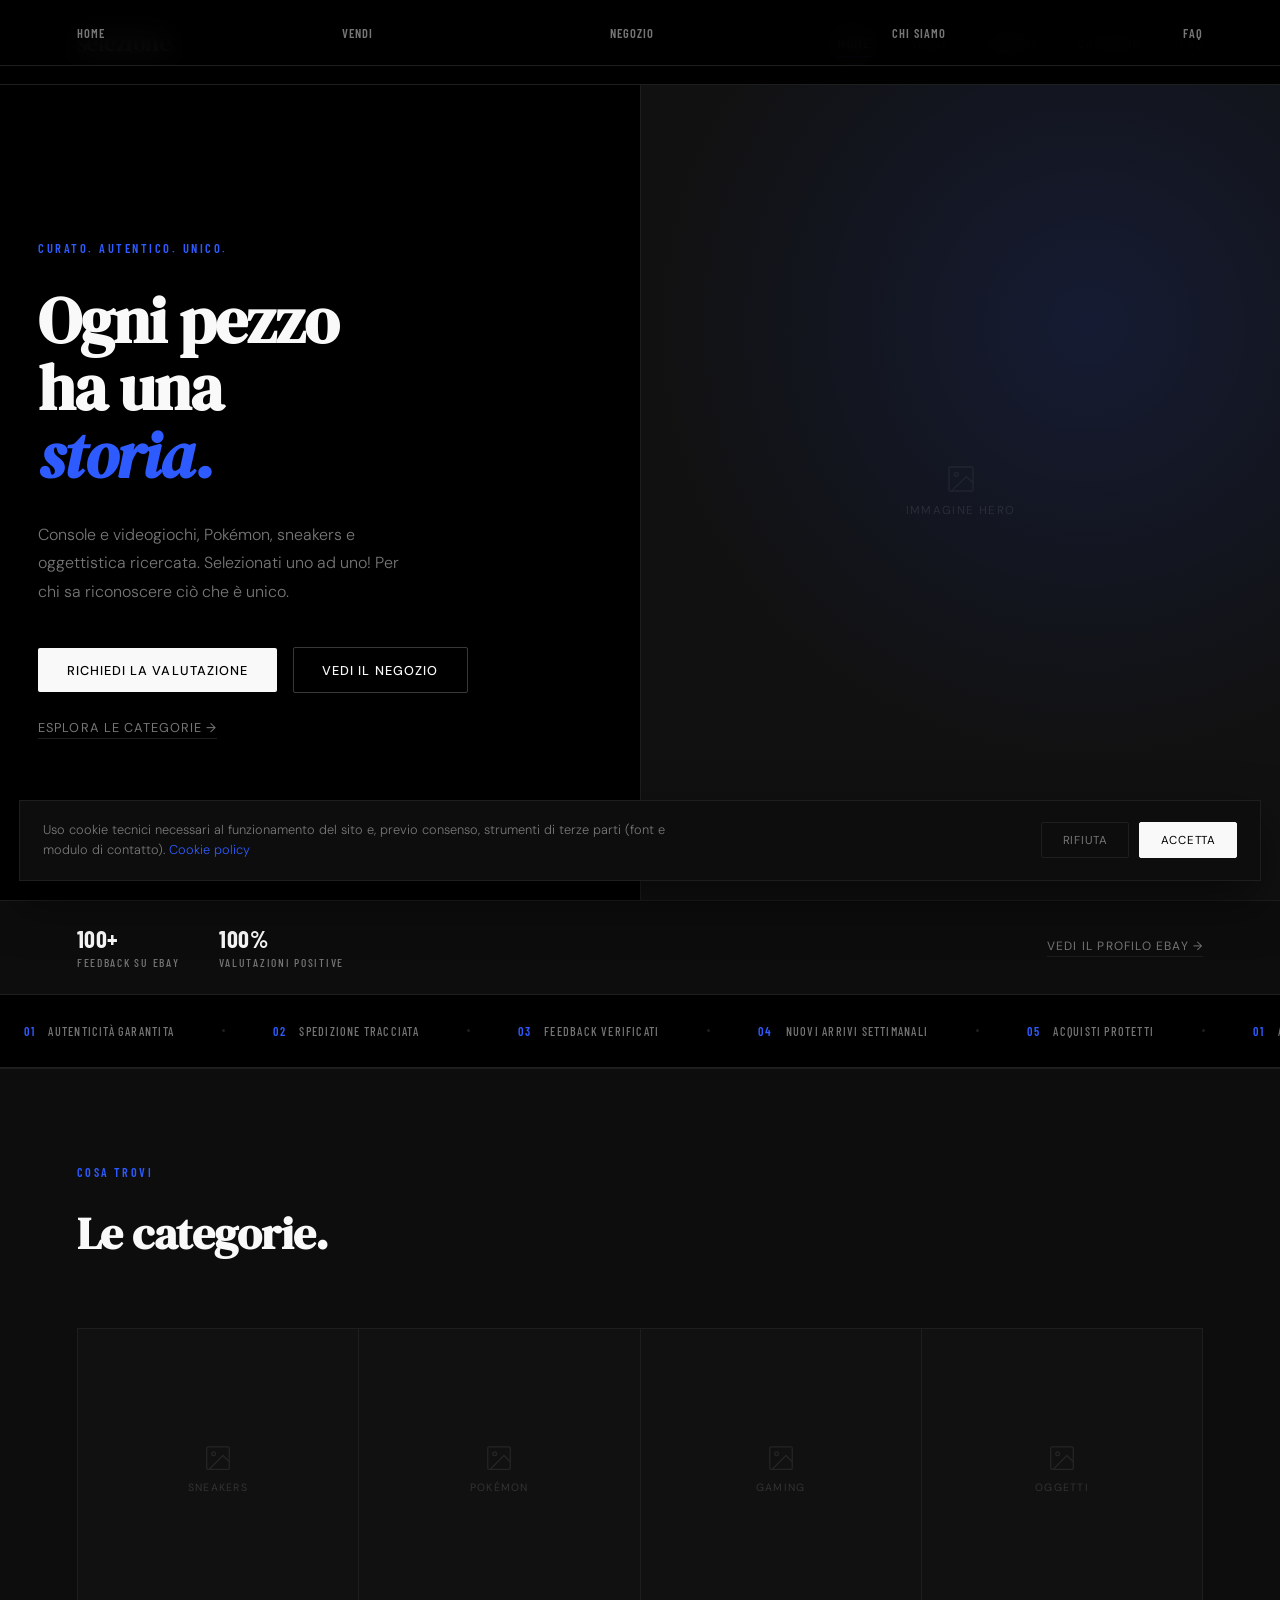
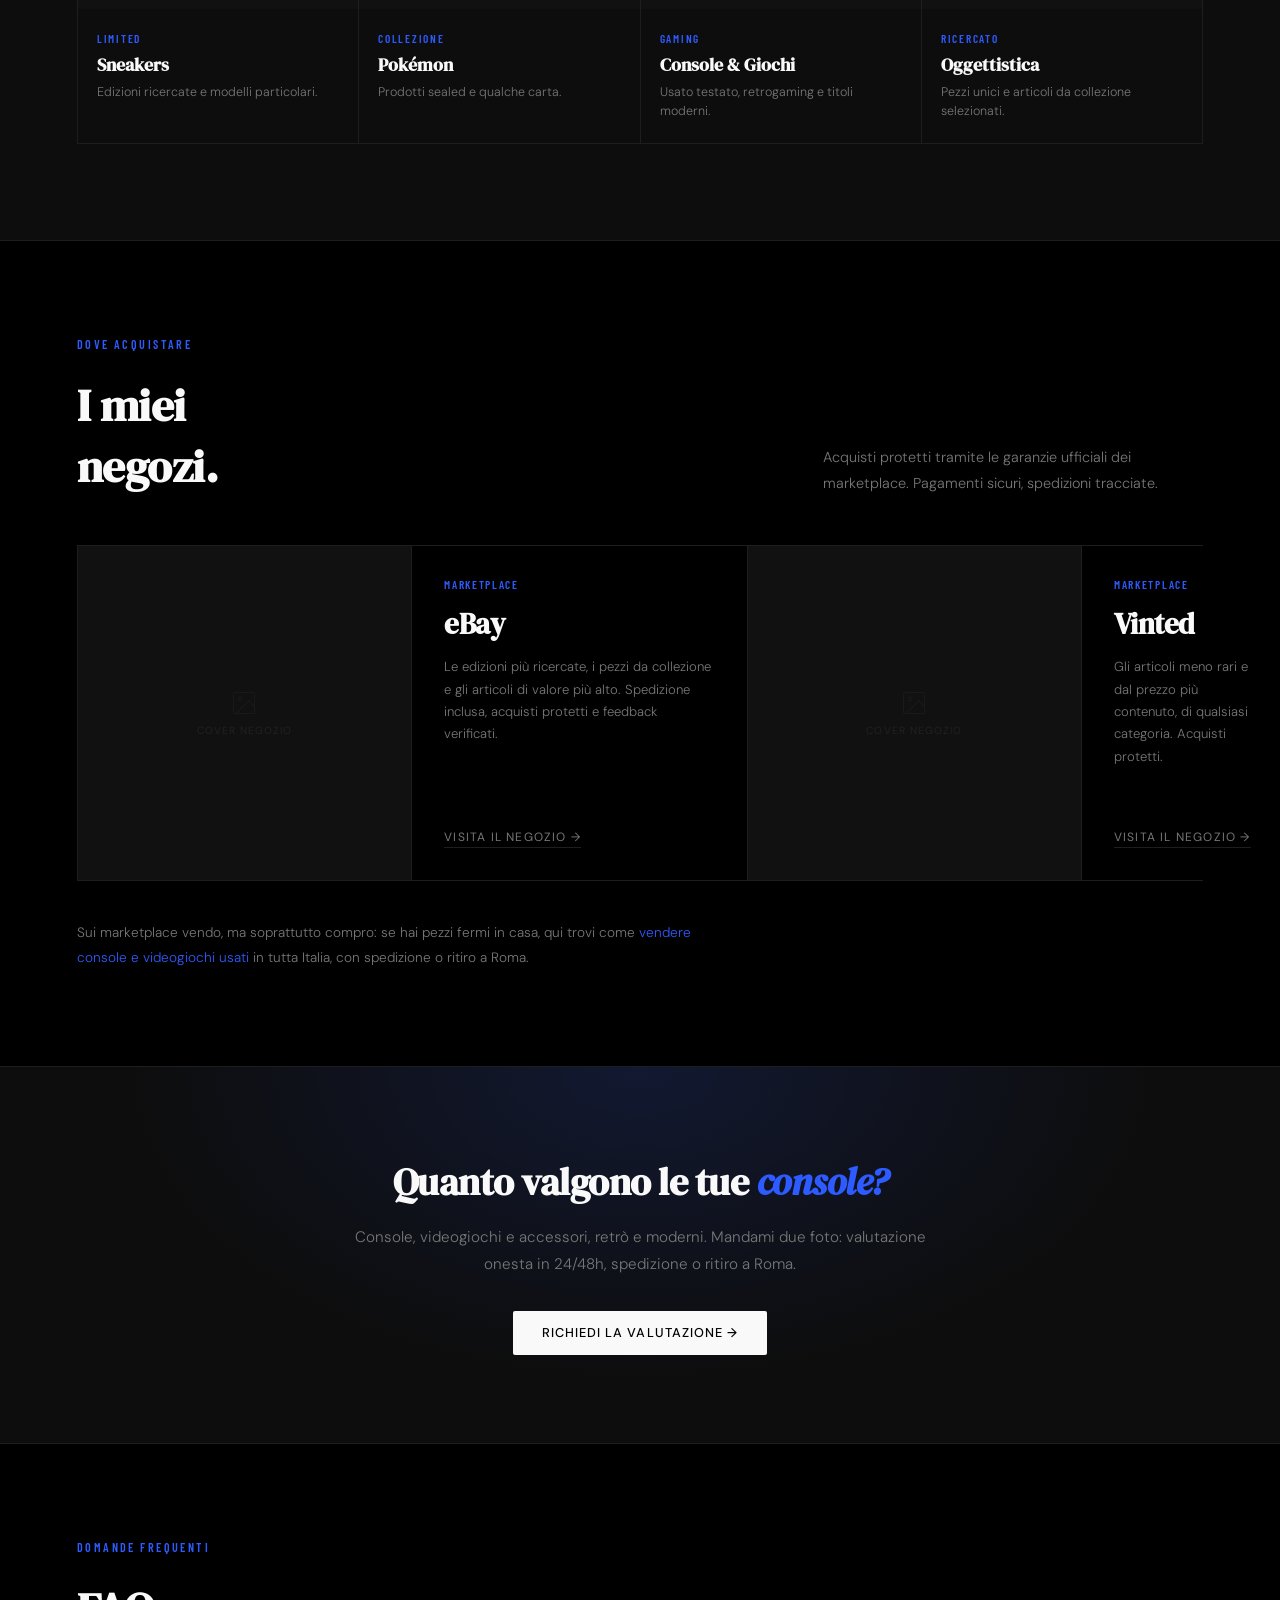
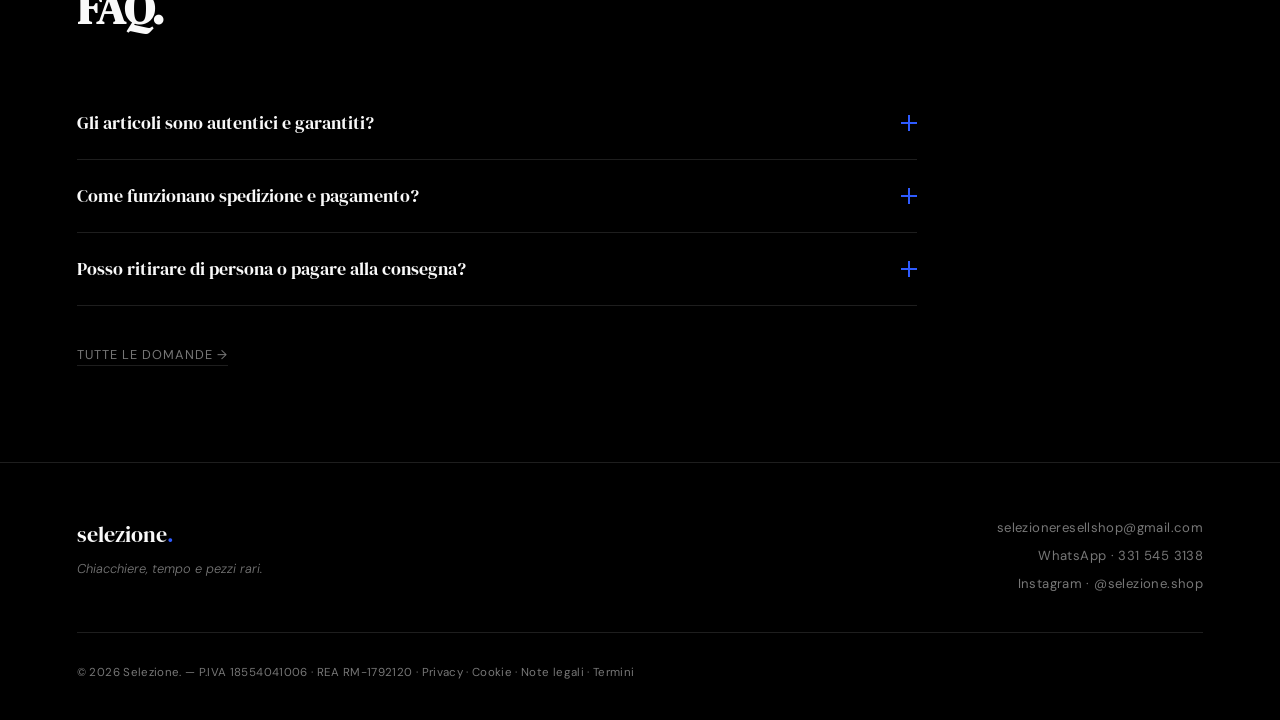
==== index.html @ 04762604 "Home orientata alla vendita: CTA invertite, feedback eBay reali, voce "Vendi" Hero della home - CTA " ====
<!DOCTYPE html>
<html lang="it">
<head>
<meta charset="UTF-8">
<meta name="viewport" content="width=device-width, initial-scale=1.0">
<!-- Prestazioni: preconnessione ai server dei font -->
<link rel="preconnect" href="https://fonts.googleapis.com">
<link rel="preconnect" href="https://fonts.gstatic.com" crossorigin>
<link rel="dns-prefetch" href="https://fonts.googleapis.com">
<link rel="dns-prefetch" href="https://fonts.gstatic.com">
<link href="https://fonts.googleapis.com/css2?family=Barlow+Condensed:wght@500;600;700&family=DM+Sans:wght@300;400;500&family=DM+Serif+Display:ital@0;1&display=optional" rel="stylesheet">

<title>Console, videogiochi e collezionismo | Selezione.</title>

<!-- SEO -->
<meta name="description" content="Console e videogiochi di ogni epoca, prodotti Pokémon, sneakers limited e oggettistica da collezione. Acquista su eBay e Vinted o vendimi le tue console.">
<link rel="canonical" href="https://selezioneshop.it/">
<link rel="alternate" hreflang="it-it" href="https://selezioneshop.it/">
<link rel="alternate" hreflang="x-default" href="https://selezioneshop.it/">
<meta name="robots" content="index, follow, max-image-preview:large, max-snippet:-1">
<meta name="googlebot" content="index, follow">
<meta name="author" content="Selezione.">
<meta name="theme-color" content="#000000">

<!-- Local SEO (Roma) -->
<meta name="geo.region" content="IT-RM">
<meta name="geo.placename" content="Roma">

<!-- Open Graph (WhatsApp, Facebook, Instagram, ecc.) -->
<meta property="og:type" content="website">
<meta property="og:site_name" content="Selezione.">
<meta property="og:locale" content="it_IT">
<meta property="og:title" content="Console, videogiochi e collezionismo | Selezione.">
<meta property="og:description" content="Console e videogiochi di ogni epoca, prodotti Pokémon, sneakers limited e oggettistica da collezione. Acquista su eBay e Vinted o vendimi le tue console.">
<meta property="og:url" content="https://selezioneshop.it/">
<!-- Sostituisci con l'URL di una tua immagine 1200x630 quando il sito è online -->
<meta property="og:image" content="https://selezioneshop.it/og-image.jpg">
<meta property="og:image:alt" content="Selezione. — articoli selezionati: sneakers, Pokémon, gaming, oggettistica">
<meta property="og:image:width" content="1200">
<meta property="og:image:height" content="630">

<!-- Twitter / X -->
<meta name="twitter:card" content="summary_large_image">
<meta name="twitter:title" content="Console, videogiochi e collezionismo | Selezione.">
<meta name="twitter:description" content="Console e videogiochi di ogni epoca, prodotti Pokémon, sneakers limited e oggettistica da collezione. Acquista su eBay e Vinted o vendimi le tue console.">
<meta name="twitter:image" content="https://selezioneshop.it/og-image.jpg">

<!-- Favicon (il punto del brand) -->
<link rel="icon" href="data:image/svg+xml,%3Csvg xmlns='http://www.w3.org/2000/svg' viewBox='0 0 32 32'%3E%3Crect width='32' height='32' rx='6' fill='%23000000'/%3E%3Ccircle cx='16' cy='22' r='4' fill='%232E5BFF'/%3E%3C/svg%3E">

<link rel="stylesheet" href="css/style.css">

<!-- Dati strutturati schema.org: dice a Google che sei un'attività reale -->
<script type="application/ld+json">
{
  "@context": "https://schema.org",
  "@graph": [
    {
      "@type": "Organization",
      "@id": "https://selezioneshop.it/#organization",
      "name": "Selezione.",
      "url": "https://selezioneshop.it/",
      "email": "selezioneresellshop@gmail.com",
      "telephone": "+39 331 545 3138",
      "vatID": "IT18554041006",
      "slogan": "Chiacchiere, tempo e pezzi rari.",
      "sameAs": [
        "https://instagram.com/selezione.shop",
        "https://www.ebay.it/str/selezioneshop",
        "https://www.vinted.it/member/70497170"
      ]
    },
    {
      "@type": "WebSite",
      "@id": "https://selezioneshop.it/#website",
      "url": "https://selezioneshop.it/",
      "name": "Selezione.",
      "inLanguage": "it-IT",
      "publisher": { "@id": "https://selezioneshop.it/#organization" }
    },
    {
      "@type": "LocalBusiness",
      "@id": "https://selezioneshop.it/#localbusiness",
      "name": "Selezione.",
      "url": "https://selezioneshop.it/",
      "email": "selezioneresellshop@gmail.com",
      "telephone": "+39 331 545 3138",
      "vatID": "IT18554041006",
      "parentOrganization": { "@id": "https://selezioneshop.it/#organization" },
      "address": {
        "@type": "PostalAddress",
        "addressLocality": "Roma",
        "addressRegion": "IT-RM",
        "addressCountry": "IT"
      },
      "areaServed": "IT",
      "sameAs": [
        "https://www.ebay.it/str/selezioneshop",
        "https://www.vinted.it/member/70497170"
      ]
    }
  ]
}
</script>
</head>
<body>

<nav id="nav">
  <a href="/" class="logo">selezione<span>.</span></a>
  <ul class="nav-links">
    <li><a href="/" aria-current="page">Home</a></li>
    <li><a href="vendi.html">Vendi</a></li>
    <li><a href="negozio.html">Negozio</a></li>
    <li><a href="chi-siamo.html">Chi siamo</a></li>
    <li><a href="faq.html">FAQ</a></li>
  </ul>
  <button class="nav-toggle" id="navToggle" aria-label="Apri menu" aria-expanded="false" aria-controls="mobileMenu">
    <span></span><span></span><span></span>
  </button>
</nav>

<div class="menu-backdrop" id="menuBackdrop"></div>
<div class="mobile-menu" id="mobileMenu">
  <a href="/" aria-current="page">Home</a>
  <a href="vendi.html">Vendi</a>
  <a href="negozio.html">Negozio</a>
  <a href="chi-siamo.html">Chi siamo</a>
  <a href="faq.html">FAQ</a>
</div>

<main>
<!-- HERO -->
<section class="hero" aria-label="Introduzione">
  <div class="hero-left">
    <div class="hero-eyebrow">Curato. Autentico. Unico.</div>
    <h1>Ogni pezzo<br>ha una<br><em>storia.</em></h1>
    <p class="hero-desc">Console e videogiochi, Pokémon, sneakers e oggettistica ricercata. Selezionati uno ad uno! Per chi sa riconoscere ciò che è unico.</p>
    <div class="hero-actions">
      <a href="/vendi.html" class="btn-main">Richiedi la valutazione</a>
      <a href="/negozio.html" class="btn-secondary">Vedi il negozio</a>
    </div>
    <a href="#categorie" class="hero-explore">Esplora le categorie →</a>
  </div>
  <div class="hero-right">
    <div class="img-placeholder" aria-hidden="true">
      <svg width="32" height="32" viewBox="0 0 24 24" fill="none" stroke="currentColor" stroke-width="1">
        <rect x="3" y="3" width="18" height="18" rx="1"/><circle cx="8.5" cy="8.5" r="1.5"/>
        <polyline points="21,15 16,10 5,21"/>
      </svg>
      <span>Immagine hero</span>
    </div>
  </div>
</section>

<!-- PROVA SOCIALE eBay -->
<section class="ebay-proof" aria-label="Feedback del negozio eBay">
  <a href="https://www.ebay.it/str/selezioneshop" target="_blank" rel="noopener" class="ebay-proof-inner">
    <span class="ebay-proof-stat">
      <span class="ebay-proof-num">100+</span>
      <span class="ebay-proof-label">feedback su eBay</span>
    </span>
    <span class="ebay-proof-stat">
      <span class="ebay-proof-num">100%</span>
      <span class="ebay-proof-label">valutazioni positive</span>
    </span>
    <span class="ebay-proof-cta">Vedi il profilo eBay →</span>
  </a>
</section>

<!-- DIVIDER (scorrevole) -->
<div class="divider">
  <div class="divider-track">
    <div class="divider-item"><span>01</span><span>Autenticità garantita</span></div>
    <div class="divider-dot" aria-hidden="true"></div>
    <div class="divider-item"><span>02</span><span>Spedizione tracciata</span></div>
    <div class="divider-dot" aria-hidden="true"></div>
    <div class="divider-item"><span>03</span><span>Feedback verificati</span></div>
    <div class="divider-dot" aria-hidden="true"></div>
    <div class="divider-item"><span>04</span><span>Nuovi arrivi settimanali</span></div>
    <div class="divider-dot" aria-hidden="true"></div>
    <div class="divider-item"><span>05</span><span>Acquisti protetti</span></div>
    <div class="divider-dot" aria-hidden="true"></div>
    <!-- Copia duplicata: serve solo allo scorrimento continuo, nascosta agli screen reader -->
    <div class="divider-item" aria-hidden="true"><span>01</span><span>Autenticità garantita</span></div>
    <div class="divider-dot" aria-hidden="true"></div>
    <div class="divider-item" aria-hidden="true"><span>02</span><span>Spedizione tracciata</span></div>
    <div class="divider-dot" aria-hidden="true"></div>
    <div class="divider-item" aria-hidden="true"><span>03</span><span>Feedback verificati</span></div>
    <div class="divider-dot" aria-hidden="true"></div>
    <div class="divider-item" aria-hidden="true"><span>04</span><span>Nuovi arrivi settimanali</span></div>
    <div class="divider-dot" aria-hidden="true"></div>
    <div class="divider-item" aria-hidden="true"><span>05</span><span>Acquisti protetti</span></div>
    <div class="divider-dot" aria-hidden="true"></div>
  </div>
</div>

<!-- CATEGORIE -->
<section class="categories" id="categorie">
  <div class="label reveal">Cosa trovi</div>
  <h2 class="reveal">Le categorie.</h2>
  <div class="cat-grid">
    <div class="cat-card reveal">
      <div class="cat-tile">
        <picture>
          <source srcset="img/categoria-sneakers.webp" type="image/webp">
          <img class="cat-photo" id="cat1" alt="Sneakers ed edizioni limitate in vendita su Selezione." src="img/categoria-sneakers.jpg" width="900" height="900" loading="lazy" decoding="async" onerror="this.style.display='none';document.getElementById('catEmpty1').style.display='flex';">
        </picture>
        <div class="cat-empty" id="catEmpty1" aria-hidden="true">
          <svg width="30" height="30" viewBox="0 0 24 24" fill="none" stroke="currentColor" stroke-width="1"><rect x="3" y="3" width="18" height="18" rx="1"/><circle cx="8.5" cy="8.5" r="1.5"/><polyline points="21,15 16,10 5,21"/></svg>
          <span>Sneakers</span>
        </div>
      </div>
      <div class="cat-info">
        <div class="cat-tag">Limited</div>
        <h3>Sneakers</h3>
        <p>Edizioni ricercate e modelli particolari.</p>
      </div>
    </div>

    <div class="cat-card reveal">
      <div class="cat-tile">
        <picture>
          <source srcset="img/categoria-pokemon.webp" type="image/webp">
          <img class="cat-photo" id="cat2" alt="Prodotti Pokémon sealed e carte da collezione in vendita su Selezione." src="img/categoria-pokemon.jpg" width="900" height="900" loading="lazy" decoding="async" onerror="this.style.display='none';document.getElementById('catEmpty2').style.display='flex';">
        </picture>
        <div class="cat-empty" id="catEmpty2" aria-hidden="true">
          <svg width="30" height="30" viewBox="0 0 24 24" fill="none" stroke="currentColor" stroke-width="1"><rect x="3" y="3" width="18" height="18" rx="1"/><circle cx="8.5" cy="8.5" r="1.5"/><polyline points="21,15 16,10 5,21"/></svg>
          <span>Pokémon</span>
        </div>
      </div>
      <div class="cat-info">
        <div class="cat-tag">Collezione</div>
        <h3>Pokémon</h3>
        <p>Prodotti sealed e qualche carta.</p>
      </div>
    </div>

    <div class="cat-card reveal">
      <div class="cat-tile">
        <picture>
          <source srcset="img/categoria-gaming.webp" type="image/webp">
          <img class="cat-photo" id="cat3" alt="Console e videogiochi usati, retrò e moderni, in vendita su Selezione." src="img/categoria-gaming.jpg" width="900" height="900" loading="lazy" decoding="async" onerror="this.style.display='none';document.getElementById('catEmpty3').style.display='flex';">
        </picture>
        <div class="cat-empty" id="catEmpty3" aria-hidden="true">
          <svg width="30" height="30" viewBox="0 0 24 24" fill="none" stroke="currentColor" stroke-width="1"><rect x="3" y="3" width="18" height="18" rx="1"/><circle cx="8.5" cy="8.5" r="1.5"/><polyline points="21,15 16,10 5,21"/></svg>
          <span>Gaming</span>
        </div>
      </div>
      <div class="cat-info">
        <div class="cat-tag">Gaming</div>
        <h3>Console &amp; Giochi</h3>
        <p>Usato testato, retrogaming e titoli moderni.</p>
      </div>
    </div>

    <div class="cat-card reveal">
      <div class="cat-tile">
        <picture>
          <source srcset="img/categoria-oggetti.webp" type="image/webp">
          <img class="cat-photo" id="cat4" alt="Oggettistica e pezzi da collezione ricercati in vendita su Selezione." src="img/categoria-oggetti.jpg" width="900" height="900" loading="lazy" decoding="async" onerror="this.style.display='none';document.getElementById('catEmpty4').style.display='flex';">
        </picture>
        <div class="cat-empty" id="catEmpty4" aria-hidden="true">
          <svg width="30" height="30" viewBox="0 0 24 24" fill="none" stroke="currentColor" stroke-width="1"><rect x="3" y="3" width="18" height="18" rx="1"/><circle cx="8.5" cy="8.5" r="1.5"/><polyline points="21,15 16,10 5,21"/></svg>
          <span>Oggetti</span>
        </div>
      </div>
      <div class="cat-info">
        <div class="cat-tag">Ricercato</div>
        <h3>Oggettistica</h3>
        <p>Pezzi unici e articoli da collezione selezionati.</p>
      </div>
    </div>
  </div>
</section>

<!-- CANALI -->
<section class="channels" id="negozi">
  <div class="channels-top reveal">
    <div>
      <div class="label">Dove acquistare</div>
      <h2>I miei<br>negozi.</h2>
    </div>
    <p>Acquisti protetti tramite le garanzie ufficiali dei marketplace. Pagamenti sicuri, spedizioni tracciate.</p>
  </div>
  <div class="channels-grid">
    <a href="https://www.ebay.it/str/selezioneshop" target="_blank" rel="noopener" class="channel-card reveal">
      <div class="channel-img" aria-hidden="true">
        <svg width="28" height="28" viewBox="0 0 24 24" fill="none" stroke="currentColor" stroke-width="1">
          <rect x="3" y="3" width="18" height="18" rx="1"/><circle cx="8.5" cy="8.5" r="1.5"/>
          <polyline points="21,15 16,10 5,21"/>
        </svg>
        <span>Cover negozio</span>
      </div>
      <div class="channel-info">
        <div>
          <div class="ch-label">Marketplace</div>
          <h3>eBay</h3>
          <p>Le edizioni più ricercate, i pezzi da collezione e gli articoli di valore più alto. Spedizione inclusa, acquisti protetti e feedback verificati.</p>
        </div>
        <div class="ch-arrow">Visita il negozio →</div>
      </div>
    </a>
    <a href="https://www.vinted.it/member/70497170" target="_blank" rel="noopener" class="channel-card reveal">
      <div class="channel-img" aria-hidden="true">
        <svg width="28" height="28" viewBox="0 0 24 24" fill="none" stroke="currentColor" stroke-width="1">
          <rect x="3" y="3" width="18" height="18" rx="1"/><circle cx="8.5" cy="8.5" r="1.5"/>
          <polyline points="21,15 16,10 5,21"/>
        </svg>
        <span>Cover negozio</span>
      </div>
      <div class="channel-info">
        <div>
          <div class="ch-label">Marketplace</div>
          <h3>Vinted</h3>
          <p>Gli articoli meno rari e dal prezzo più contenuto, di qualsiasi categoria. Acquisti protetti.</p>
        </div>
        <div class="ch-arrow">Visita il negozio →</div>
      </div>
    </a>
  </div>
  <p class="channels-note">Sui marketplace vendo, ma soprattutto compro: se hai pezzi fermi in casa, qui trovi come <a href="/vendi.html">vendere console e videogiochi usati</a> in tutta Italia, con spedizione o ritiro a Roma.</p>
</section>

<!-- CTA BAND -->
<section class="cta-band reveal">
  <h2>Quanto valgono le tue <em>console?</em></h2>
  <p>Console, videogiochi e accessori, retrò e moderni. Mandami due foto: valutazione onesta in 24/48h, spedizione o ritiro a Roma.</p>
  <div class="hero-actions">
    <a href="/vendi.html" class="btn-main">Richiedi la valutazione →</a>
  </div>
</section>

<!-- FAQ (teaser) -->
<section class="faq" aria-label="Domande frequenti">
  <div class="faq-head reveal">
    <div class="label">Domande frequenti</div>
    <h2>FAQ.</h2>
  </div>
  <div class="faq-list reveal">
    <details class="faq-item">
      <summary>Gli articoli sono autentici e garantiti?<span class="faq-icon"></span></summary>
      <p class="faq-answer">Sì. Ogni pezzo viene verificato per autenticità e condizioni prima della messa in vendita. Per sneakers e carte da collezione controllo ogni dettaglio con particolare attenzione.</p>
    </details>
    <details class="faq-item">
      <summary>Come funzionano spedizione e pagamento?<span class="faq-icon"></span></summary>
      <p class="faq-answer">Gli acquisti avvengono tramite eBay e Vinted, con i loro sistemi di pagamento sicuri e la protezione acquirente. Gli ordini vengono evasi in 24h lavorative e le spedizioni sono sempre tracciate e imballate con cura.</p>
    </details>
    <details class="faq-item">
      <summary>Posso ritirare di persona o pagare alla consegna?<span class="faq-icon"></span></summary>
      <p class="faq-answer">Per gli acquisti sui marketplace valgono le loro regole. Per trattative dirette, in particolare a Roma e dintorni, possiamo valutare insieme ritiro o consegna a mano: scrivimi pure, troveremo un accordo equo per entrambi.</p>
    </details>
  </div>
  <a href="faq.html" class="hero-explore faq-more">Tutte le domande →</a>
</section>
</main>

<!-- FOOTER -->
<footer>
  <div class="footer-main">
    <div class="footer-brand">
      <div class="footer-logo">selezione<span>.</span></div>
      <p class="footer-tag">Chiacchiere, tempo e pezzi rari.</p>
    </div>
    <div class="footer-contacts">
      <a href="mailto:selezioneresellshop@gmail.com">selezioneresellshop@gmail.com</a>
      <a href="https://wa.me/393315453138" target="_blank" rel="noopener">WhatsApp · 331 545 3138</a>
      <a href="https://instagram.com/selezione.shop" target="_blank" rel="noopener">Instagram · @selezione.shop</a>
    </div>
  </div>
  <div class="footer-bottom">
    <p>© 2026 Selezione. — P.IVA 18554041006 · REA RM-1792120 · <a href="legale.html#privacy">Privacy</a> · <a href="legale.html#cookie">Cookie</a> · <a href="legale.html#note-legali">Note legali</a> · <a href="legale.html#termini">Termini</a></p>
    <nav class="footer-nav">
      <a href="/">Home</a>
      <a href="vendi.html">Vendi</a>
      <a href="negozio.html">Negozio</a>
      <a href="chi-siamo.html">Chi siamo</a>
      <a href="faq.html">FAQ</a>
    </nav>
  </div>
</footer>

<!-- COOKIE BANNER -->
<div class="cookie-banner" id="cookieBanner">
  <p>Uso cookie tecnici necessari al funzionamento del sito e, previo consenso, strumenti di terze parti (font e modulo di contatto). <a href="legale.html#cookie">Cookie policy</a></p>
  <div class="cookie-actions">
    <button class="cookie-btn ghost">Rifiuta</button>
    <button class="cookie-btn solid">Accetta</button>
  </div>
</div>

<!-- BACK TO TOP -->
<button class="to-top" id="toTop" aria-label="Torna su">↑</button>

<script src="js/main.js" defer></script>
</body>
</html>
---- css/style.css ----
/* ==========================================================================
   Selezione. — Design system condiviso
   (Google Fonts caricati via <link> nell'<head> di ogni pagina, non qui)
   ========================================================================== */

*, *::before, *::after { box-sizing: border-box; margin: 0; padding: 0; }

:root {
  --black: #000000;
  --black2: #0d0d0d;
  --black3: #141414;
  --anthracite: #2C2C2C;
  --offwhite: #F9F9F9;
  --cobalt: #2E5BFF;
  /* Grigi testo: entrambi sopra il 4.5:1 su nero (WCAG 2.1 AA).
     --muted era #555 (2.8:1) e non era conforme. */
  --muted: #767676;
  --muted2: #777;
  --border: #1e1e1e;
  --img-bg: #111;
}

html { scroll-behavior: smooth; }
body {
  font-family: 'DM Sans', sans-serif;
  background: var(--black);
  color: var(--offwhite);
  overflow-x: hidden;
}

a:focus-visible, button:focus-visible, input:focus-visible,
select:focus-visible, textarea:focus-visible, label:focus-visible,
summary:focus-visible, [tabindex]:focus-visible {
  outline: 2px solid var(--cobalt); outline-offset: 3px;
}

/* Utility: nascosto visivamente ma accessibile agli screen reader */
.sr-only {
  position: absolute; width: 1px; height: 1px; padding: 0; margin: -1px;
  overflow: hidden; clip: rect(0,0,0,0); white-space: nowrap; border: 0;
}

/* NAV */
nav {
  position: fixed; top: 0; left: 0; right: 0; z-index: 100;
  display: flex; align-items: center; justify-content: space-between;
  padding: 1.6rem 6%;
  background: rgba(0,0,0,0.88);
  backdrop-filter: blur(16px);
  border-bottom: 1px solid var(--border);
  transition: box-shadow 0.3s ease, padding 0.3s ease;
}
nav.scrolled { box-shadow: 0 10px 40px rgba(0,0,0,0.5); padding-top: 1.1rem; padding-bottom: 1.1rem; }
.logo {
  font-family: 'DM Serif Display', serif;
  font-size: 1.5rem; letter-spacing: -0.5px;
  color: var(--offwhite); z-index: 102; text-decoration: none;
}
.logo span { color: var(--cobalt); }
.nav-links { list-style: none; display: flex; gap: 2.5rem; }
.nav-links a {
  font-family: 'Barlow Condensed', sans-serif;
  text-decoration: none; color: var(--muted);
  font-size: 0.86rem; font-weight: 600; letter-spacing: 0.12em;
  text-transform: uppercase; transition: color 0.2s; position: relative;
}
.nav-links a::after {
  content: ''; position: absolute; left: 0; bottom: -6px;
  width: 0; height: 1px; background: var(--cobalt); transition: width 0.25s ease;
}
.nav-links a:hover { color: var(--offwhite); }
.nav-links a:hover::after { width: 100%; }
.nav-links a[aria-current="page"] { color: var(--offwhite); }
.nav-links a[aria-current="page"]::after { width: 100%; }

/* Hamburger */
.nav-toggle {
  display: none; flex-direction: column; justify-content: center; gap: 5px;
  width: 34px; height: 34px; background: none; border: none; cursor: pointer;
  z-index: 102; padding: 0;
}
.nav-toggle span {
  display: block; width: 24px; height: 2px; background: var(--offwhite);
  transition: transform 0.3s ease, opacity 0.2s ease; margin-left: auto;
}
.nav-toggle.open span:nth-child(1) { transform: translateY(7px) rotate(45deg); }
.nav-toggle.open span:nth-child(2) { opacity: 0; }
.nav-toggle.open span:nth-child(3) { transform: translateY(-7px) rotate(-45deg); }

.mobile-menu {
  position: fixed; top: 0; right: 0; bottom: 0; z-index: 101;
  width: min(80vw, 320px);
  background: var(--black2); border-left: 1px solid var(--border);
  display: flex; flex-direction: column; justify-content: center; gap: 0.5rem;
  padding: 2rem 2.5rem;
  transform: translateX(100%);
  /* visibility: hidden toglie i link dall'ordine di tabulazione quando il menu è chiuso */
  visibility: hidden;
  transition: transform 0.35s cubic-bezier(.4,0,.2,1), visibility 0.35s;
}
.mobile-menu.open { transform: translateX(0); visibility: visible; }
.mobile-menu a {
  text-decoration: none; color: var(--muted2);
  font-family: 'DM Serif Display', serif; font-size: 1.5rem;
  padding: 0.7rem 0; border-bottom: 1px solid var(--border); transition: color 0.2s;
}
.mobile-menu a:last-child { border-bottom: none; }
.mobile-menu a:hover { color: var(--offwhite); }
.mobile-menu a[aria-current="page"] { color: var(--offwhite); }
.menu-backdrop {
  position: fixed; inset: 0; z-index: 100; background: rgba(0,0,0,0.5);
  opacity: 0; visibility: hidden; transition: opacity 0.3s ease, visibility 0.3s ease;
}
.menu-backdrop.open { opacity: 1; visibility: visible; }

/* SCROLL REVEAL */
.reveal { opacity: 0; transform: translateY(28px); transition: opacity 0.7s ease, transform 0.7s ease; }
.reveal.visible { opacity: 1; transform: none; }

/* HERO (home) */
.hero {
  min-height: 100vh;
  display: grid; grid-template-columns: 1fr 1fr;
  padding-top: 5rem;
}
.hero-left {
  display: flex; flex-direction: column; justify-content: center;
  padding: 6rem 5% 6rem 6%;
}
.hero-left > * { opacity: 0; transform: translateY(22px); animation: heroIn 0.8s cubic-bezier(.2,.6,.2,1) forwards; }
.hero-eyebrow { animation-delay: 0.1s; }
.hero h1 { animation-delay: 0.22s; }
.hero-desc { animation-delay: 0.34s; }
.hero-actions { animation-delay: 0.46s; }
.hero-explore { animation-delay: 0.56s; }
@keyframes heroIn { to { opacity: 1; transform: none; } }

.hero-eyebrow {
  font-family: 'Barlow Condensed', sans-serif;
  font-size: 0.78rem; letter-spacing: 0.2em; text-transform: uppercase;
  color: var(--cobalt); font-weight: 600; margin-bottom: 2rem;
}
.hero h1 {
  font-family: 'DM Serif Display', serif;
  font-size: clamp(3rem, 5vw, 5.5rem);
  line-height: 1.05; letter-spacing: -1px;
  color: var(--offwhite); margin-bottom: 2rem;
}
.hero h1 em { font-style: italic; color: var(--cobalt); }
.hero-desc {
  font-size: 1rem; color: var(--muted2); line-height: 1.8;
  max-width: 380px; font-weight: 300; margin-bottom: 2.5rem;
}
.hero-actions { display: flex; align-items: center; gap: 1rem; flex-wrap: wrap; }
.btn-main {
  display: inline-flex; align-items: center; gap: 0.6rem;
  background: var(--offwhite); color: var(--black);
  padding: 0.85rem 1.8rem; border-radius: 2px;
  font-size: 0.8rem; font-weight: 500; letter-spacing: 0.08em;
  text-transform: uppercase; text-decoration: none;
  transition: background 0.2s, color 0.2s, transform 0.2s;
}
.btn-main:hover { background: var(--cobalt); color: var(--offwhite); transform: translateY(-2px); }
.btn-secondary {
  display: inline-flex; align-items: center; gap: 0.6rem;
  background: transparent; color: var(--offwhite);
  border: 1px solid rgba(255,255,255,0.22);
  padding: 0.85rem 1.8rem; border-radius: 2px;
  font-size: 0.8rem; font-weight: 500; letter-spacing: 0.08em;
  text-transform: uppercase; text-decoration: none;
  transition: border-color 0.2s, color 0.2s, transform 0.2s;
}
.btn-secondary:hover { border-color: var(--cobalt); color: #7a9fff; transform: translateY(-2px); }
.hero-explore {
  display: inline-block; margin-top: 1.6rem;
  font-size: 0.8rem; color: var(--muted); text-decoration: none;
  letter-spacing: 0.08em; text-transform: uppercase;
  border-bottom: 1px solid var(--border); padding-bottom: 2px; width: fit-content;
  transition: color 0.2s, border-color 0.2s;
}
.hero-explore:hover { color: var(--offwhite); border-color: var(--muted); }

.hero-right {
  background: var(--img-bg);
  border-left: 1px solid var(--border);
  position: relative; overflow: hidden;
}
.hero-right::after {
  content: ''; position: absolute; inset: 0; pointer-events: none;
  background: radial-gradient(circle at 70% 30%, rgba(46,91,255,0.14), transparent 60%);
}
.img-placeholder {
  width: 100%; height: 100%;
  display: flex; flex-direction: column;
  align-items: center; justify-content: center; gap: 0.5rem;
  color: #2a2a2a; font-size: 0.72rem; letter-spacing: 0.12em; text-transform: uppercase;
}
.img-placeholder svg { opacity: 0.6; }

/* PAGE HERO (pagine interne) */
.page-hero { padding: 11rem 6% 5rem; border-bottom: 1px solid var(--border); }
.page-hero > * { opacity: 0; transform: translateY(22px); animation: heroIn 0.8s cubic-bezier(.2,.6,.2,1) forwards; }
.page-hero .label { animation-delay: 0.1s; }
.page-hero h1 { animation-delay: 0.22s; }
.page-hero p { animation-delay: 0.34s; }
.page-hero h1 {
  font-family: 'DM Serif Display', serif;
  font-size: clamp(2.6rem, 5vw, 4.2rem);
  letter-spacing: -1px; line-height: 1.1;
  color: var(--offwhite); margin-bottom: 1.5rem;
}
.page-hero h1 em { font-style: italic; color: var(--cobalt); }
.page-hero p {
  font-size: 1rem; color: var(--muted2); font-weight: 300;
  line-height: 1.8; max-width: 520px;
}
/* Variante per frasi brevi che devono stare su una riga sola */
.page-hero p.lead-wide { max-width: 760px; }

/* PROVA SOCIALE eBAY */
.ebay-proof { padding: 0 6%; background: var(--black2); border-top: 1px solid var(--border); }
.ebay-proof-inner, .ebay-proof-inline {
  display: flex; align-items: center; flex-wrap: wrap; gap: 2.5rem;
  text-decoration: none; color: var(--offwhite);
  padding: 1.6rem 0; transition: color 0.2s;
}
.ebay-proof-inline {
  padding: 1.2rem 1.4rem; margin-bottom: 1.8rem; gap: 1.8rem;
  background: var(--black2); border: 1px solid var(--border);
}
.ebay-proof-stat { display: flex; flex-direction: column; gap: 0.25rem; }
.ebay-proof-num {
  font-family: 'Barlow Condensed', sans-serif;
  font-size: 1.5rem; font-weight: 700; letter-spacing: 0.02em; color: var(--offwhite); line-height: 1;
}
.ebay-proof-label {
  font-family: 'Barlow Condensed', sans-serif;
  font-size: 0.72rem; letter-spacing: 0.15em; text-transform: uppercase; color: var(--muted); font-weight: 500;
}
.ebay-proof-cta {
  margin-left: auto;
  font-size: 0.75rem; letter-spacing: 0.1em; text-transform: uppercase; color: var(--muted);
  border-bottom: 1px solid var(--border); padding-bottom: 2px;
  transition: color 0.2s, border-color 0.2s;
}
.ebay-proof-inner:hover .ebay-proof-cta, .ebay-proof-inline:hover .ebay-proof-cta { color: var(--cobalt); border-color: var(--cobalt); }
@media(max-width: 560px) {
  .ebay-proof-inner, .ebay-proof-inline { gap: 1.2rem; }
  .ebay-proof-cta { margin-left: 0; width: 100%; }
}

/* DIVIDER (marquee) */
.divider {
  border-top: 1px solid var(--border);
  border-bottom: 1px solid var(--border);
  overflow: hidden; position: relative;
}
.divider-track {
  display: flex; align-items: center; gap: 3rem;
  padding: 1.8rem 1.5rem; white-space: nowrap; width: max-content;
  animation: marquee 30s linear infinite;
}
.divider:hover .divider-track { animation-play-state: paused; }
@keyframes marquee { from { transform: translateX(0); } to { transform: translateX(-50%); } }
.divider-item { display: flex; align-items: center; gap: 0.8rem; flex-shrink: 0; }
.divider-item span { font-family: 'Barlow Condensed', sans-serif; }
.divider-item span:first-child { font-size: 0.76rem; letter-spacing: 0.15em; text-transform: uppercase; color: var(--cobalt); font-weight: 600; }
.divider-item span:last-child { font-size: 0.76rem; letter-spacing: 0.1em; text-transform: uppercase; color: var(--muted); font-weight: 500; }
.divider-dot { width: 3px; height: 3px; border-radius: 50%; background: var(--border); flex-shrink: 0; }

/* ABOUT */
.about { display: grid; grid-template-columns: 1fr 1fr; min-height: 80vh; }
.about-img {
  background: var(--img-bg);
  border-right: 1px solid var(--border);
  position: relative; overflow: hidden; min-height: 500px;
}
.about-content {
  display: flex; flex-direction: column; justify-content: center;
  padding: 5rem 6%;
  border-top: 1px solid var(--border);
}
.label {
  font-family: 'Barlow Condensed', sans-serif;
  font-size: 0.76rem; letter-spacing: 0.2em; text-transform: uppercase;
  color: var(--cobalt); margin-bottom: 1.5rem; font-weight: 600;
}
.about-content h2 {
  font-family: 'DM Serif Display', serif;
  font-size: clamp(2rem, 3.5vw, 3.2rem);
  line-height: 1.1; letter-spacing: -0.5px; margin-bottom: 1.5rem; color: var(--offwhite);
}
.about-content h2 em { font-style: italic; color: var(--cobalt); }
.about-content > p {
  font-size: 0.95rem; color: var(--muted2); line-height: 1.9;
  font-weight: 300; max-width: 440px; margin-bottom: 2.5rem;
}
.about-list { display: flex; flex-direction: column; gap: 1rem; }
.about-item {
  display: flex; align-items: flex-start; gap: 1rem;
  padding-bottom: 1rem; border-bottom: 1px solid var(--border);
}
.about-item:last-child { border-bottom: none; }
.about-num {
  font-family: 'Barlow Condensed', sans-serif;
  font-size: 0.76rem; color: var(--cobalt); font-weight: 600; letter-spacing: 0.1em; padding-top: 2px; flex-shrink: 0;
}
.about-item h3 { font-size: 0.88rem; font-weight: 500; color: var(--offwhite); margin-bottom: 0.2rem; }
.about-item p { font-size: 0.8rem; color: var(--muted2); margin: 0; line-height: 1.6; }
.about-content .hero-explore { margin-top: 2rem; }

/* CATEGORIE */
.categories { padding: 6rem 6%; background: var(--black2); border-top: 1px solid var(--border); }
.categories h2 {
  font-family: 'DM Serif Display', serif;
  font-size: clamp(2rem, 3.5vw, 3rem);
  color: var(--offwhite); letter-spacing: -0.5px; margin-bottom: 4rem;
}
.cat-grid {
  display: grid; grid-template-columns: repeat(4, 1fr);
  gap: 1px; background: var(--border);
  border: 1px solid var(--border);
}
.cat-card { background: var(--black2); transition: background 0.25s; }
.cat-card:nth-child(2) { transition-delay: 0.08s; }
.cat-card:nth-child(3) { transition-delay: 0.16s; }
.cat-card:nth-child(4) { transition-delay: 0.24s; }
.cat-card:hover { background: var(--black3); }
.cat-tile { position: relative; aspect-ratio: 1/1; overflow: hidden; background: var(--img-bg); }
/* <picture> è inline: senza questo l'immagine perde height:100% */
.cat-tile picture { display: block; width: 100%; height: 100%; }
.cat-photo { width: 100%; height: 100%; object-fit: cover; display: block; transition: transform 0.4s ease; }
.cat-card:hover .cat-photo { transform: scale(1.04); }
.cat-empty { position: absolute; inset: 0; display: flex; flex-direction: column; align-items: center; justify-content: center; gap: 0.5rem; color: #333; font-size: 0.66rem; letter-spacing: 0.12em; text-transform: uppercase; }
.cat-empty svg { opacity: 0.6; }
.cat-info { padding: 1.4rem 1.2rem; }
.cat-tag {
  font-family: 'Barlow Condensed', sans-serif;
  font-size: 0.71rem; letter-spacing: 0.15em; text-transform: uppercase; color: var(--cobalt); margin-bottom: 0.5rem; font-weight: 600;
}
.cat-card h3 { font-family: 'DM Serif Display', serif; font-size: 1.1rem; color: var(--offwhite); margin-bottom: 0.4rem; }
.cat-card p { font-size: 0.78rem; color: var(--muted2); line-height: 1.5; font-weight: 300; }

/* CANALI */
.channels { padding: 6rem 6%; border-top: 1px solid var(--border); }
.channels-top {
  display: flex; align-items: flex-end; justify-content: space-between;
  margin-bottom: 3rem; gap: 2rem; flex-wrap: wrap;
}
.channels-top h2 {
  font-family: 'DM Serif Display', serif;
  font-size: clamp(2rem, 3.5vw, 3rem); letter-spacing: -0.5px; color: var(--offwhite);
}
.channels-top p { font-size: 0.9rem; color: var(--muted2); line-height: 1.8; max-width: 380px; font-weight: 300; }
.channels-grid { display: grid; grid-template-columns: 1fr 1fr; gap: 1px; background: var(--border); border: 1px solid var(--border); }
.channel-card {
  background: var(--black);
  display: grid; grid-template-columns: 1fr 1fr;
  text-decoration: none; color: var(--offwhite); transition: background 0.2s;
}
.channel-card:nth-child(2) { transition-delay: 0.1s; }
.channel-card:hover { background: var(--black3); }
.channel-img {
  aspect-ratio: 1; background: var(--img-bg);
  display: flex; align-items: center; justify-content: center;
  flex-direction: column; gap: 0.4rem;
  color: #222; font-size: 0.65rem; letter-spacing: 0.1em; text-transform: uppercase;
  border-right: 1px solid var(--border);
}
.channel-img svg { opacity: 0.5; }
.channel-info {
  display: flex; flex-direction: column; justify-content: space-between;
  padding: 2rem;
}
.ch-label {
  font-family: 'Barlow Condensed', sans-serif;
  font-size: 0.71rem; letter-spacing: 0.15em; text-transform: uppercase; color: var(--cobalt); font-weight: 600;
}
.channel-info h3 { font-family: 'DM Serif Display', serif; font-size: 1.8rem; letter-spacing: -0.5px; margin: 0.8rem 0; color: var(--offwhite); }
.channel-info p { font-size: 0.82rem; color: var(--muted2); line-height: 1.7; font-weight: 300; }
.ch-arrow {
  display: inline-flex; align-items: center; gap: 0.5rem;
  font-size: 0.75rem; letter-spacing: 0.1em; text-transform: uppercase;
  color: var(--muted); margin-top: 1.5rem;
  border-bottom: 1px solid var(--border); padding-bottom: 2px; width: fit-content;
  transition: color 0.2s, border-color 0.2s, gap 0.2s;
}
.channel-card:hover .ch-arrow { color: var(--cobalt); border-color: var(--cobalt); gap: 0.8rem; }
.channels-note {
  font-size: 0.85rem; color: var(--muted2); line-height: 1.8;
  font-weight: 300; max-width: 620px; margin-top: 2.5rem;
}

/* VENDI CONSOLE */
.sell { padding: 6rem 6%; background: var(--black2); border-top: 1px solid var(--border); }
.sell-inner { display: grid; grid-template-columns: 1fr 1.1fr; gap: 5rem; max-width: 1200px; margin: 0 auto; }
.sell-left { display: flex; flex-direction: column; justify-content: center; }
.sell-intro { margin-bottom: 2.2rem; }
.sell-intro h1 {
  font-family: 'DM Serif Display', serif;
  font-size: clamp(2.2rem, 4vw, 3.6rem); line-height: 1.08;
  letter-spacing: -0.8px; color: var(--offwhite); margin-bottom: 1rem;
}
.sell-intro h1 em { font-style: italic; color: var(--cobalt); }
.sell-intro p {
  font-size: 0.95rem; color: var(--muted2); line-height: 1.9;
  font-weight: 300; max-width: 400px;
}
.sell-left h2 {
  font-family: 'DM Serif Display', serif;
  font-size: clamp(2rem, 3.5vw, 3rem); line-height: 1.1;
  letter-spacing: -0.5px; color: var(--offwhite); margin-bottom: 1.5rem;
}
.sell-left h2 em { font-style: italic; color: var(--cobalt); }
.sell-steps { display: flex; flex-direction: column; gap: 1rem; }
.sell-step { display: flex; align-items: flex-start; gap: 1rem; padding-bottom: 1rem; border-bottom: 1px solid var(--border); }
.sell-step:last-child { border-bottom: none; }
.sell-step-num {
  font-family: 'Barlow Condensed', sans-serif;
  font-size: 0.76rem; color: var(--cobalt); font-weight: 600; letter-spacing: 0.1em; padding-top: 2px; flex-shrink: 0;
}
.sell-step h3 { font-size: 0.88rem; font-weight: 500; color: var(--offwhite); margin-bottom: 0.2rem; }
.sell-step p { font-size: 0.8rem; color: var(--muted2); margin: 0; line-height: 1.6; }
.sell-note { font-size: 0.8rem; color: var(--muted2); line-height: 1.7; font-weight: 300; margin-top: 2rem; max-width: 420px; }
.sell-note a { color: var(--cobalt); text-decoration: none; }
.sell-note a:hover { text-decoration: underline; }

/* LOGISTICA (vendi.html) */
.sell-logistics { margin-top: 2.5rem; padding-top: 2rem; border-top: 1px solid var(--border); }
.sell-logistics h2 {
  font-size: clamp(1.4rem, 2.4vw, 1.9rem); line-height: 1.2; margin-bottom: 1rem;
}
.sell-logistics p {
  font-size: 0.85rem; color: var(--muted2); line-height: 1.8;
  font-weight: 300; max-width: 440px; margin-bottom: 0.9rem;
}
.sell-logistics p:last-child { margin-bottom: 0; }

.sell-form { background: var(--black); border: 1px solid var(--border); padding: 2.5rem; }
.form-row { display: grid; grid-template-columns: 1fr 1fr; gap: 1.2rem; margin-bottom: 1.2rem; }
.field { display: flex; flex-direction: column; }
.field.full { grid-column: 1 / -1; }
.field label {
  font-size: 0.68rem; letter-spacing: 0.12em; text-transform: uppercase;
  color: var(--muted2); margin-bottom: 0.5rem;
}
.field input, .field select, .field textarea {
  background: var(--black2); border: 1px solid var(--border);
  color: var(--offwhite); padding: 0.8rem 0.9rem;
  font-family: 'DM Sans', sans-serif; font-size: 0.88rem;
  border-radius: 2px; transition: border-color 0.2s; width: 100%;
}
.field input::placeholder, .field textarea::placeholder { color: var(--muted); }
.field input:focus, .field select:focus, .field textarea:focus { outline: none; border-color: var(--cobalt); }
.field select { cursor: pointer; appearance: none; background-image: url("data:image/svg+xml,%3Csvg xmlns='http://www.w3.org/2000/svg' width='12' height='12' viewBox='0 0 24 24' fill='none' stroke='%23777' stroke-width='2'%3E%3Cpolyline points='6 9 12 15 18 9'/%3E%3C/svg%3E"); background-repeat: no-repeat; background-position: right 0.9rem center; padding-right: 2.2rem; }
.field select option { background: var(--black2); }
.field textarea { resize: vertical; min-height: 100px; }
.field input[type=file] { padding: 0.65rem 0.9rem; cursor: pointer; font-size: 0.8rem; color: var(--muted2); }
.field input[type=file]::file-selector-button {
  background: var(--anthracite); color: var(--offwhite); border: none;
  padding: 0.4rem 0.9rem; margin-right: 0.8rem; border-radius: 2px;
  font-family: 'DM Sans', sans-serif; font-size: 0.72rem; letter-spacing: 0.05em;
  text-transform: uppercase; cursor: pointer; transition: background 0.2s;
}
.field input[type=file]::file-selector-button:hover { background: var(--cobalt); }
.field-hint { font-size: 0.68rem; color: var(--muted); margin-top: 0.45rem; line-height: 1.5; }

.form-check { display: flex; align-items: flex-start; gap: 0.7rem; margin-bottom: 1.4rem; }
.form-check input { width: 16px; height: 16px; margin-top: 2px; accent-color: var(--cobalt); flex-shrink: 0; cursor: pointer; }
.form-check label { font-size: 0.76rem; color: var(--muted2); line-height: 1.5; cursor: pointer; }
.form-check a { color: var(--cobalt); text-decoration: none; }
.form-check a:hover { text-decoration: underline; }

.form-submit {
  width: 100%; background: var(--offwhite); color: var(--black);
  border: none; padding: 0.95rem; border-radius: 2px;
  font-family: 'DM Sans', sans-serif; font-size: 0.8rem; font-weight: 500;
  letter-spacing: 0.08em; text-transform: uppercase; cursor: pointer;
  transition: background 0.2s, color 0.2s; margin-top: 0.5rem;
}
.form-submit:hover { background: var(--cobalt); color: var(--offwhite); }
.form-submit:disabled { opacity: 0.5; cursor: default; }
.form-note { font-size: 0.72rem; color: var(--muted); margin-top: 1rem; line-height: 1.6; text-align: center; }
.form-error { font-size: 0.78rem; color: #ff5c5c; margin-top: 0.9rem; text-align: center; line-height: 1.5; display: none; }
.form-error.show { display: block; }
.form-success { display: none; text-align: center; padding: 3rem 1rem; }
.form-success.show { display: block; }
.form-success svg { color: var(--cobalt); margin-bottom: 1rem; }
.form-success h3 { font-family: 'DM Serif Display', serif; font-size: 1.5rem; color: var(--offwhite); margin-bottom: 0.8rem; }
.form-success p { font-size: 0.88rem; color: var(--muted2); line-height: 1.7; font-weight: 300; }

/* FAQ */
.faq { padding: 6rem 6%; border-top: 1px solid var(--border); }
.faq-head { margin-bottom: 3rem; }
.faq h2 { font-family: 'DM Serif Display', serif; font-size: clamp(2rem, 3.5vw, 3rem); color: var(--offwhite); letter-spacing: -0.5px; }
.faq-list { max-width: 840px; }
.faq-item { border-bottom: 1px solid var(--border); }
.faq-item summary {
  list-style: none; cursor: pointer; padding: 1.5rem 0;
  display: flex; align-items: center; justify-content: space-between; gap: 1.5rem;
  font-family: 'DM Serif Display', serif; font-size: 1.1rem; color: var(--offwhite);
  transition: color 0.2s;
}
.faq-item summary::-webkit-details-marker { display: none; }
.faq-item summary:hover { color: #7a9fff; }
.faq-icon { position: relative; width: 16px; height: 16px; flex-shrink: 0; transition: transform 0.25s ease; }
.faq-icon::before, .faq-icon::after { content: ''; position: absolute; background: var(--cobalt); }
.faq-icon::before { left: 50%; top: 0; width: 2px; height: 100%; transform: translateX(-50%); }
.faq-icon::after { top: 50%; left: 0; height: 2px; width: 100%; transform: translateY(-50%); }
.faq-item[open] .faq-icon { transform: rotate(45deg); }
.faq-answer { padding: 0 0 1.5rem; font-size: 0.9rem; color: var(--muted2); line-height: 1.8; font-weight: 300; max-width: 700px; }
.faq-item[open] .faq-answer { animation: faqFade 0.35s ease; }
@keyframes faqFade { from { opacity: 0; transform: translateY(-6px); } to { opacity: 1; transform: none; } }
.faq-more { margin-top: 2.5rem; }

/* CTA BAND */
.cta-band {
  position: relative; overflow: hidden;
  padding: 5.5rem 6%; background: var(--black2); border-top: 1px solid var(--border);
  text-align: center;
}
/* Alone cobalto dietro il titolo: dà profondità senza occupare spazio */
.cta-band::before {
  content: ''; position: absolute; inset: 0; pointer-events: none;
  background: radial-gradient(58% 120% at 50% 0%, rgba(46,91,255,0.15), transparent 70%);
}
.cta-band > * { position: relative; }
.cta-band h2 {
  font-family: 'DM Serif Display', serif;
  font-size: clamp(1.8rem, 3vw, 2.6rem); letter-spacing: -0.5px;
  color: var(--offwhite); margin-bottom: 1rem; text-wrap: balance;
}
.cta-band h2 em { font-style: italic; color: var(--cobalt); }
.cta-band p {
  font-size: 0.95rem; color: var(--muted2); font-weight: 300;
  max-width: 620px; margin: 0 auto 2rem; line-height: 1.8;
}
.cta-band .hero-actions { justify-content: center; }

/* LEGAL SECTIONS */
.legal-section { padding: 4.5rem 6%; border-bottom: 1px solid var(--border); scroll-margin-top: 5.5rem; }
.legal-section h2 {
  font-family: 'DM Serif Display', serif; font-size: 1.8rem;
  color: var(--offwhite); margin-bottom: 1.5rem;
}
.legal-body { max-width: 760px; }
.legal-body p { font-size: 0.85rem; color: var(--muted2); line-height: 1.8; font-weight: 300; margin-bottom: 1rem; }
.legal-body strong { color: var(--offwhite); font-weight: 500; }
.legal-body a { color: var(--cobalt); text-decoration: none; }
.legal-body a:hover { text-decoration: underline; }
.legal-updated { padding: 3rem 6%; font-size: 0.78rem; color: var(--muted); }
.legal-note { font-size: 0.72rem; color: var(--muted); }

/* Link contestuali dentro il corpo del testo */
.cta-band p a, .channels-note a, .about-content > p a, .faq-answer a {
  color: var(--cobalt); text-decoration: none;
}
.cta-band p a:hover, .channels-note a:hover, .about-content > p a:hover, .faq-answer a:hover {
  text-decoration: underline;
}

/* CONTATTI */
.contact-cards {
  display: grid; grid-template-columns: repeat(3, 1fr);
  gap: 1px; background: var(--border); border: 1px solid var(--border);
}
.contact-card {
  background: var(--black2); padding: 2rem; text-decoration: none;
  display: flex; flex-direction: column; gap: 0.7rem;
  transition: background 0.2s;
}
.contact-card:hover { background: var(--black3); }
.contact-card-label {
  font-family: 'Barlow Condensed', sans-serif;
  font-size: 0.71rem; letter-spacing: 0.15em; text-transform: uppercase; color: var(--cobalt); font-weight: 600;
}
.contact-card-value { font-family: 'DM Serif Display', serif; font-size: 1.15rem; color: var(--offwhite); word-break: break-word; }

/* ERROR PAGE (404) */
.error-page {
  min-height: 100vh; display: flex; flex-direction: column;
  align-items: center; justify-content: center; text-align: center;
  padding: 6rem 6%; gap: 1.5rem;
}
.error-page .error-code {
  font-family: 'DM Serif Display', serif;
  font-size: clamp(5rem, 15vw, 9rem); letter-spacing: -2px;
  color: var(--offwhite); line-height: 1;
}
.error-page .error-code span { color: var(--cobalt); }
.error-page p { font-size: 1rem; color: var(--muted2); font-weight: 300; max-width: 420px; line-height: 1.8; }

/* FOOTER */
footer { border-top: 1px solid var(--border); padding: 3.5rem 6% 2.5rem; }
.footer-main {
  display: flex; align-items: flex-start; justify-content: space-between;
  flex-wrap: wrap; gap: 2rem; padding-bottom: 2.5rem;
  border-bottom: 1px solid var(--border); margin-bottom: 2rem;
}
.footer-logo { font-family: 'DM Serif Display', serif; font-size: 1.4rem; color: var(--offwhite); }
.footer-logo span { color: var(--cobalt); }
.footer-tag { font-size: 0.8rem; color: var(--muted2); margin-top: 0.6rem; font-style: italic; font-weight: 300; }
.footer-contacts { display: flex; flex-direction: column; gap: 0.7rem; align-items: flex-end; }
.footer-contacts a {
  font-size: 0.82rem; color: var(--muted2); text-decoration: none;
  letter-spacing: 0.03em; transition: color 0.2s;
  display: inline-flex; align-items: center; gap: 0.5rem;
}
.footer-contacts a:hover { color: var(--cobalt); }
.footer-bottom {
  display: flex; align-items: center; justify-content: space-between;
  flex-wrap: wrap; gap: 1rem;
}
.footer-bottom p { font-size: 0.72rem; color: var(--muted); letter-spacing: 0.03em; }
.footer-bottom p a { color: var(--muted); text-decoration: none; transition: color 0.2s; cursor: pointer; }
.footer-bottom p a:hover { color: var(--offwhite); }
.footer-nav { display: flex; gap: 1.8rem; flex-wrap: wrap; }
.footer-nav a {
  font-family: 'Barlow Condensed', sans-serif;
  font-size: 0.78rem; color: var(--muted); text-decoration: none;
  letter-spacing: 0.08em; text-transform: uppercase; font-weight: 600; transition: color 0.2s; cursor: pointer;
}
.footer-nav a:hover { color: var(--offwhite); }

/* BACK TO TOP */
.to-top {
  position: fixed; bottom: 1.6rem; right: 1.6rem; z-index: 90;
  width: 46px; height: 46px; border-radius: 50%;
  background: var(--cobalt); color: #fff; border: none; cursor: pointer;
  font-size: 1.1rem; display: flex; align-items: center; justify-content: center;
  opacity: 0; visibility: hidden; transform: translateY(10px);
  transition: opacity 0.3s, visibility 0.3s, transform 0.3s, background 0.2s;
}
.to-top.show { opacity: 1; visibility: visible; transform: none; }
.to-top:hover { background: #1a47f0; }

/* COOKIE BANNER */
.cookie-banner {
  position: fixed; left: 1.2rem; right: 1.2rem; bottom: 1.2rem; z-index: 150;
  background: var(--black2); border: 1px solid var(--border);
  padding: 1.2rem 1.4rem;
  display: flex; align-items: center; justify-content: space-between;
  gap: 1.5rem; flex-wrap: wrap;
  box-shadow: 0 20px 50px rgba(0,0,0,0.5);
}
.cookie-banner p { font-size: 0.8rem; color: var(--muted2); line-height: 1.6; font-weight: 300; max-width: 660px; }
.cookie-banner a { color: var(--cobalt); text-decoration: none; cursor: pointer; }
.cookie-banner a:hover { text-decoration: underline; }
.cookie-actions { display: flex; gap: 0.6rem; flex-shrink: 0; }
.cookie-btn {
  font-family: 'DM Sans', sans-serif; font-size: 0.72rem; letter-spacing: 0.06em;
  text-transform: uppercase; padding: 0.6rem 1.3rem; border-radius: 2px; cursor: pointer;
  transition: background 0.2s, color 0.2s, border-color 0.2s;
}
.cookie-btn.ghost { background: transparent; border: 1px solid var(--border); color: var(--muted2); }
.cookie-btn.ghost:hover { border-color: var(--muted2); color: var(--offwhite); }
.cookie-btn.solid { background: var(--offwhite); border: 1px solid var(--offwhite); color: var(--black); }
.cookie-btn.solid:hover { background: var(--cobalt); border-color: var(--cobalt); color: var(--offwhite); }
@media(max-width: 600px) {
  .cookie-banner { flex-direction: column; align-items: flex-start; }
  .cookie-actions { width: 100%; }
  .cookie-btn { flex: 1; }
}

@media (prefers-reduced-motion: reduce) {
  * { animation-duration: 0.01ms !important; animation-iteration-count: 1 !important; transition-duration: 0.01ms !important; scroll-behavior: auto !important; }
  .reveal { opacity: 1; transform: none; }
  .hero-left > * { opacity: 1; transform: none; }
  .page-hero > * { opacity: 1; transform: none; }
}

@media(max-width: 900px) {
  .nav-links { display: none; }
  .nav-toggle { display: flex; }
  .hero { grid-template-columns: 1fr; }
  .hero-right { min-height: 45vw; }
  .about { grid-template-columns: 1fr; }
  .cat-grid { grid-template-columns: 1fr 1fr; }
  .channels-grid { grid-template-columns: 1fr; }
  .sell-inner { grid-template-columns: 1fr; gap: 3rem; }
  .footer-contacts { align-items: flex-start; }
}
@media(max-width: 700px) {
  .contact-cards { grid-template-columns: 1fr; }
}
@media(max-width: 560px) {
  .cat-grid { grid-template-columns: 1fr; }
  .channel-card { grid-template-columns: 1fr; }
  .channel-img { aspect-ratio: 16/7; }
  .form-row { grid-template-columns: 1fr; }
  .hero-actions { width: 100%; }
  .hero-actions .btn-main, .hero-actions .btn-secondary { flex: 1; justify-content: center; }
}
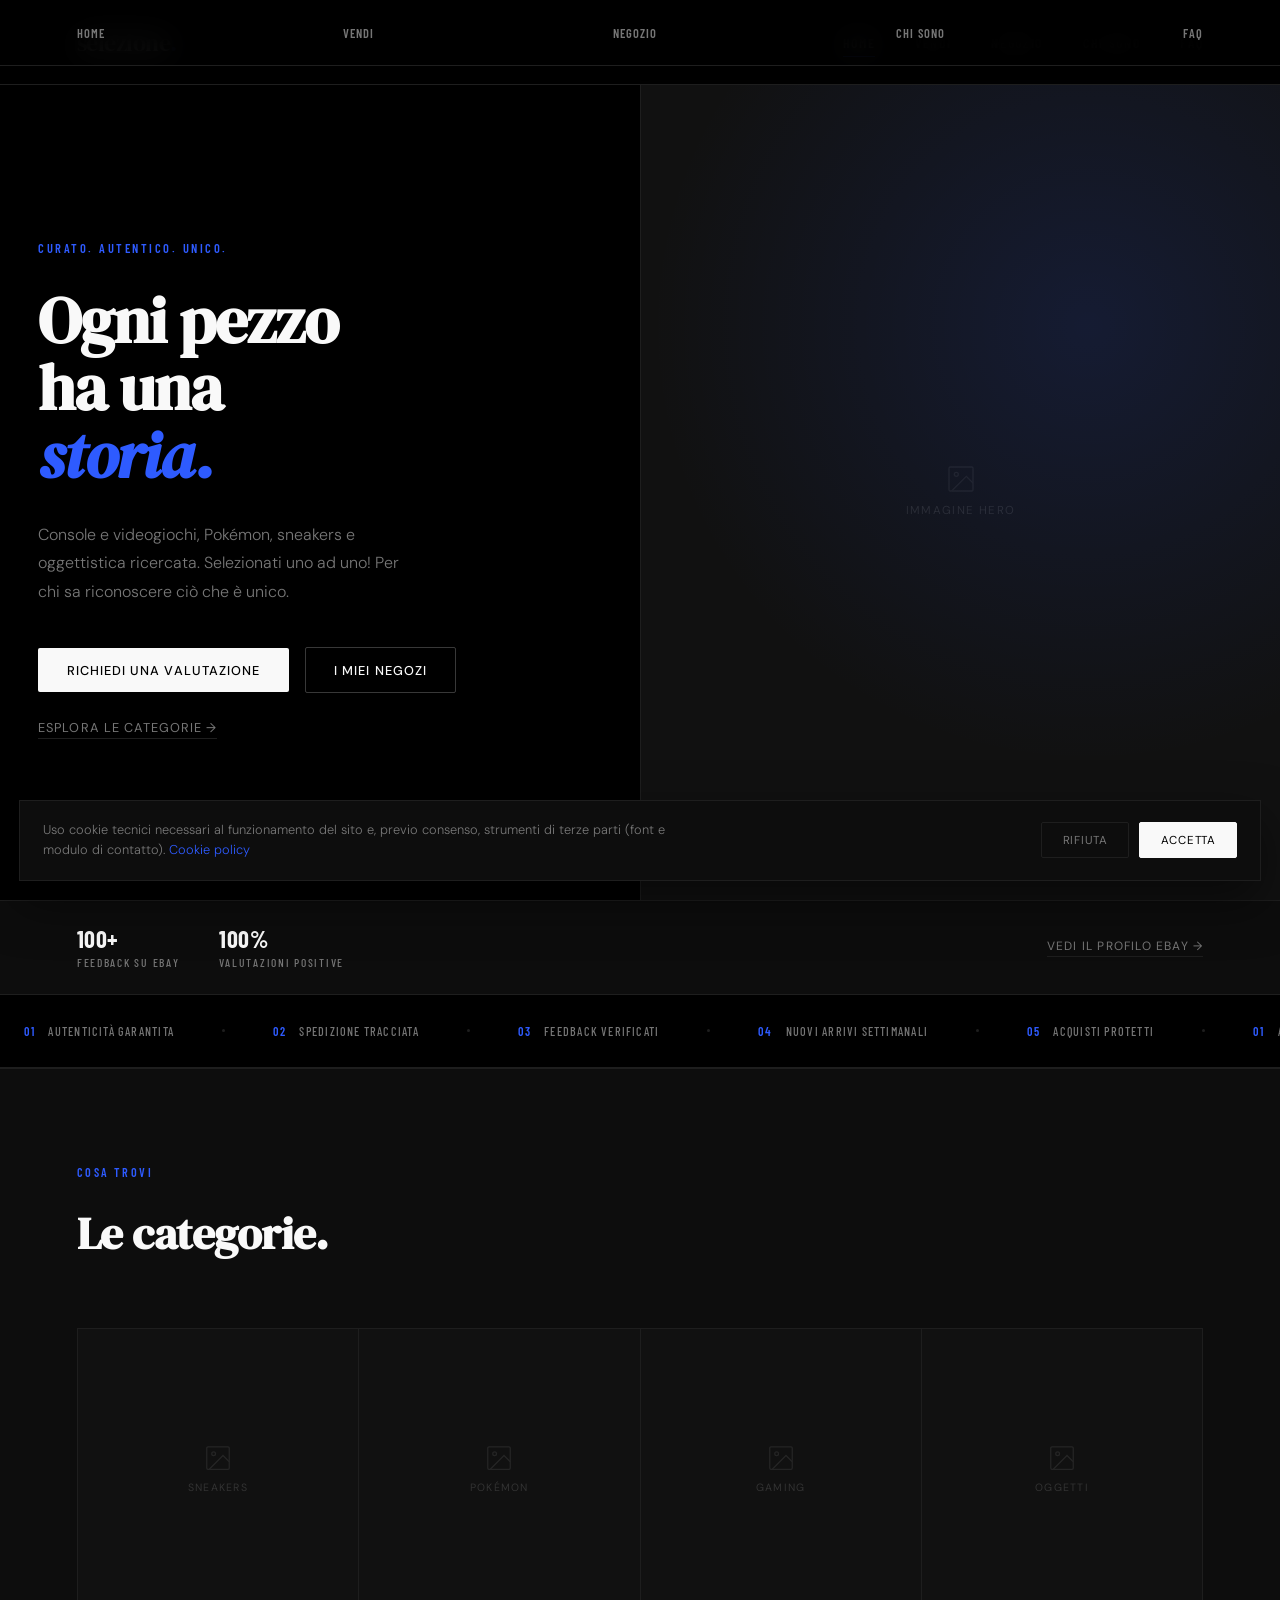
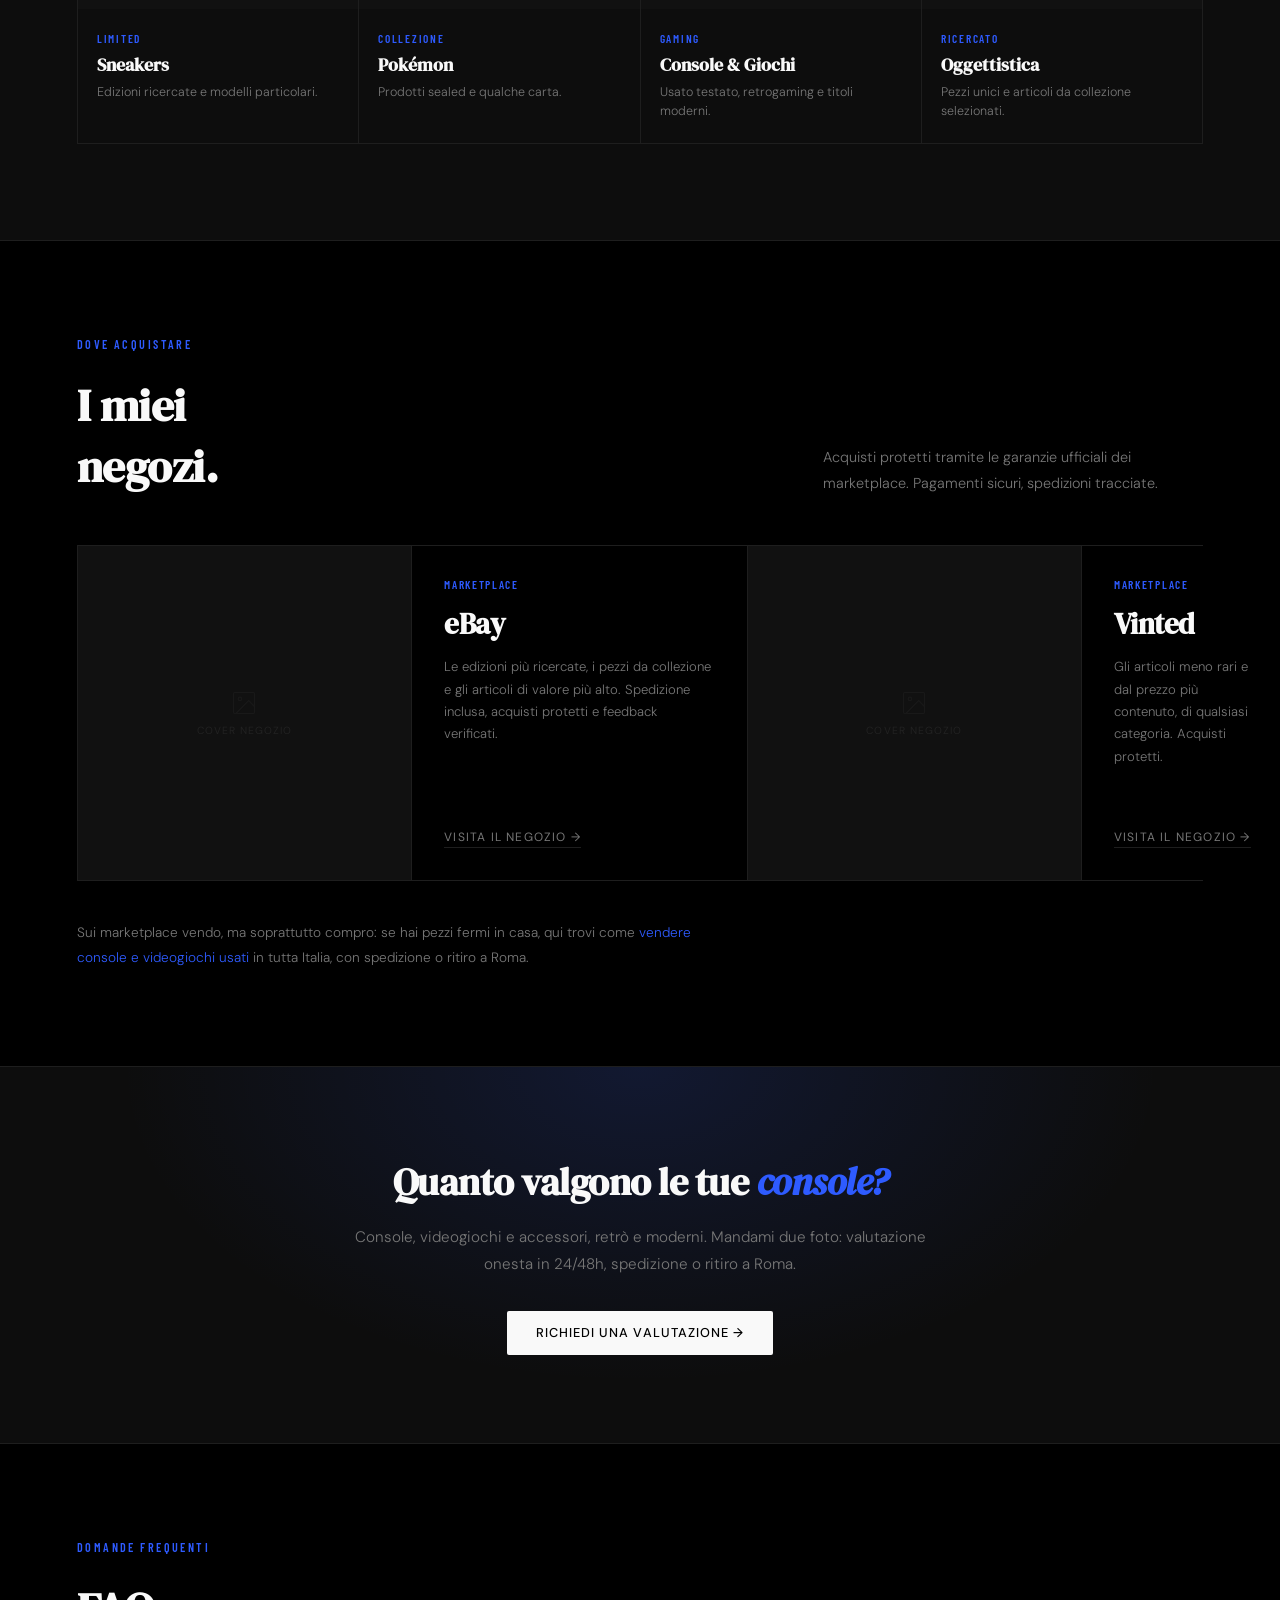
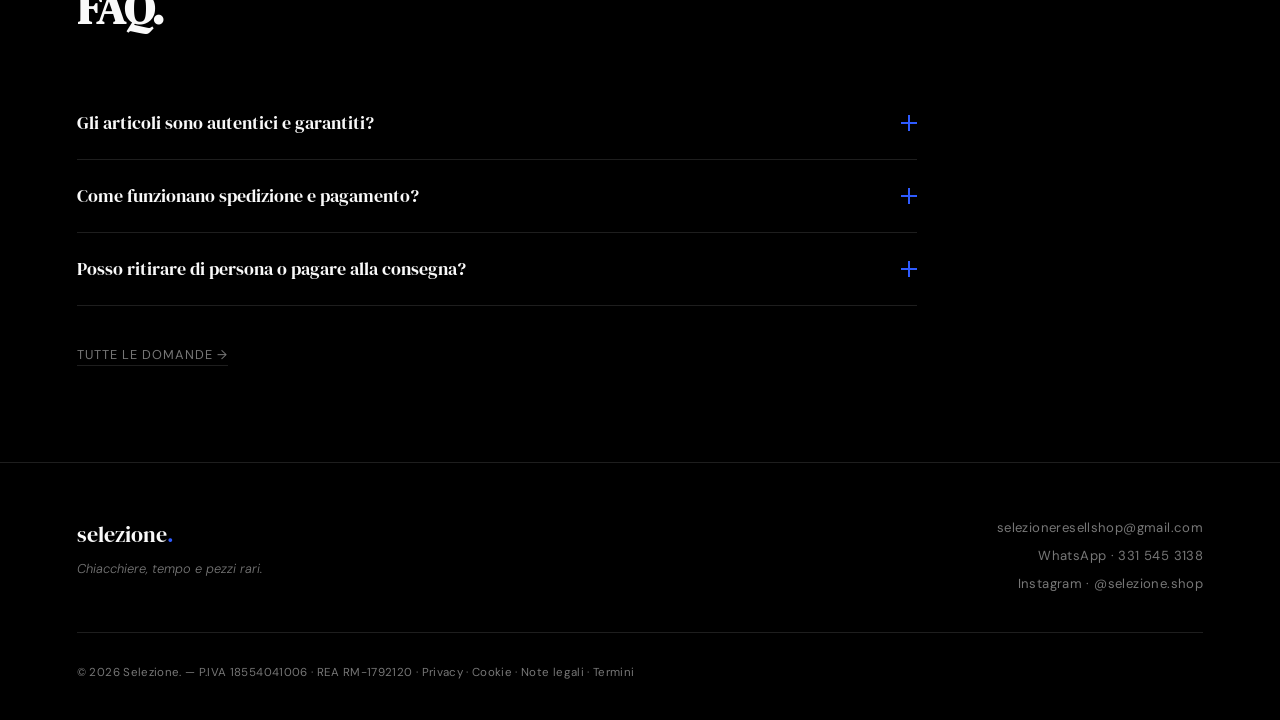
==== commit 98bb59ca: "Testi legali definitivi, CTA della home e "Chi sono" al posto di "Chi siamo" legale.html - rimosse t" ====
--- a/index.html
+++ b/index.html
@@ -111,7 +111,7 @@
     <li><a href="/" aria-current="page">Home</a></li>
     <li><a href="vendi.html">Vendi</a></li>
     <li><a href="negozio.html">Negozio</a></li>
-    <li><a href="chi-siamo.html">Chi siamo</a></li>
+    <li><a href="chi-siamo.html">Chi sono</a></li>
     <li><a href="faq.html">FAQ</a></li>
   </ul>
   <button class="nav-toggle" id="navToggle" aria-label="Apri menu" aria-expanded="false" aria-controls="mobileMenu">
@@ -124,7 +124,7 @@
   <a href="/" aria-current="page">Home</a>
   <a href="vendi.html">Vendi</a>
   <a href="negozio.html">Negozio</a>
-  <a href="chi-siamo.html">Chi siamo</a>
+  <a href="chi-siamo.html">Chi sono</a>
   <a href="faq.html">FAQ</a>
 </div>
 
@@ -136,8 +136,8 @@
     <h1>Ogni pezzo<br>ha una<br><em>storia.</em></h1>
     <p class="hero-desc">Console e videogiochi, Pokémon, sneakers e oggettistica ricercata. Selezionati uno ad uno! Per chi sa riconoscere ciò che è unico.</p>
     <div class="hero-actions">
-      <a href="/vendi.html" class="btn-main">Richiedi la valutazione</a>
-      <a href="/negozio.html" class="btn-secondary">Vedi il negozio</a>
+      <a href="/vendi.html" class="btn-main">Richiedi una valutazione</a>
+      <a href="/negozio.html" class="btn-secondary">I miei negozi</a>
     </div>
     <a href="#categorie" class="hero-explore">Esplora le categorie →</a>
   </div>
@@ -326,7 +326,7 @@
   <h2>Quanto valgono le tue <em>console?</em></h2>
   <p>Console, videogiochi e accessori, retrò e moderni. Mandami due foto: valutazione onesta in 24/48h, spedizione o ritiro a Roma.</p>
   <div class="hero-actions">
-    <a href="/vendi.html" class="btn-main">Richiedi la valutazione →</a>
+    <a href="/vendi.html" class="btn-main">Richiedi una valutazione →</a>
   </div>
 </section>
 
@@ -373,7 +373,7 @@
       <a href="/">Home</a>
       <a href="vendi.html">Vendi</a>
       <a href="negozio.html">Negozio</a>
-      <a href="chi-siamo.html">Chi siamo</a>
+      <a href="chi-siamo.html">Chi sono</a>
       <a href="faq.html">FAQ</a>
     </nav>
   </div>
--- a/css/style.css
+++ b/css/style.css
@@ -549,7 +549,6 @@
 .legal-body a { color: var(--cobalt); text-decoration: none; }
 .legal-body a:hover { text-decoration: underline; }
 .legal-updated { padding: 3rem 6%; font-size: 0.78rem; color: var(--muted); }
-.legal-note { font-size: 0.72rem; color: var(--muted); }
 
 /* Link contestuali dentro il corpo del testo */
 .cta-band p a, .channels-note a, .about-content > p a, .faq-answer a {
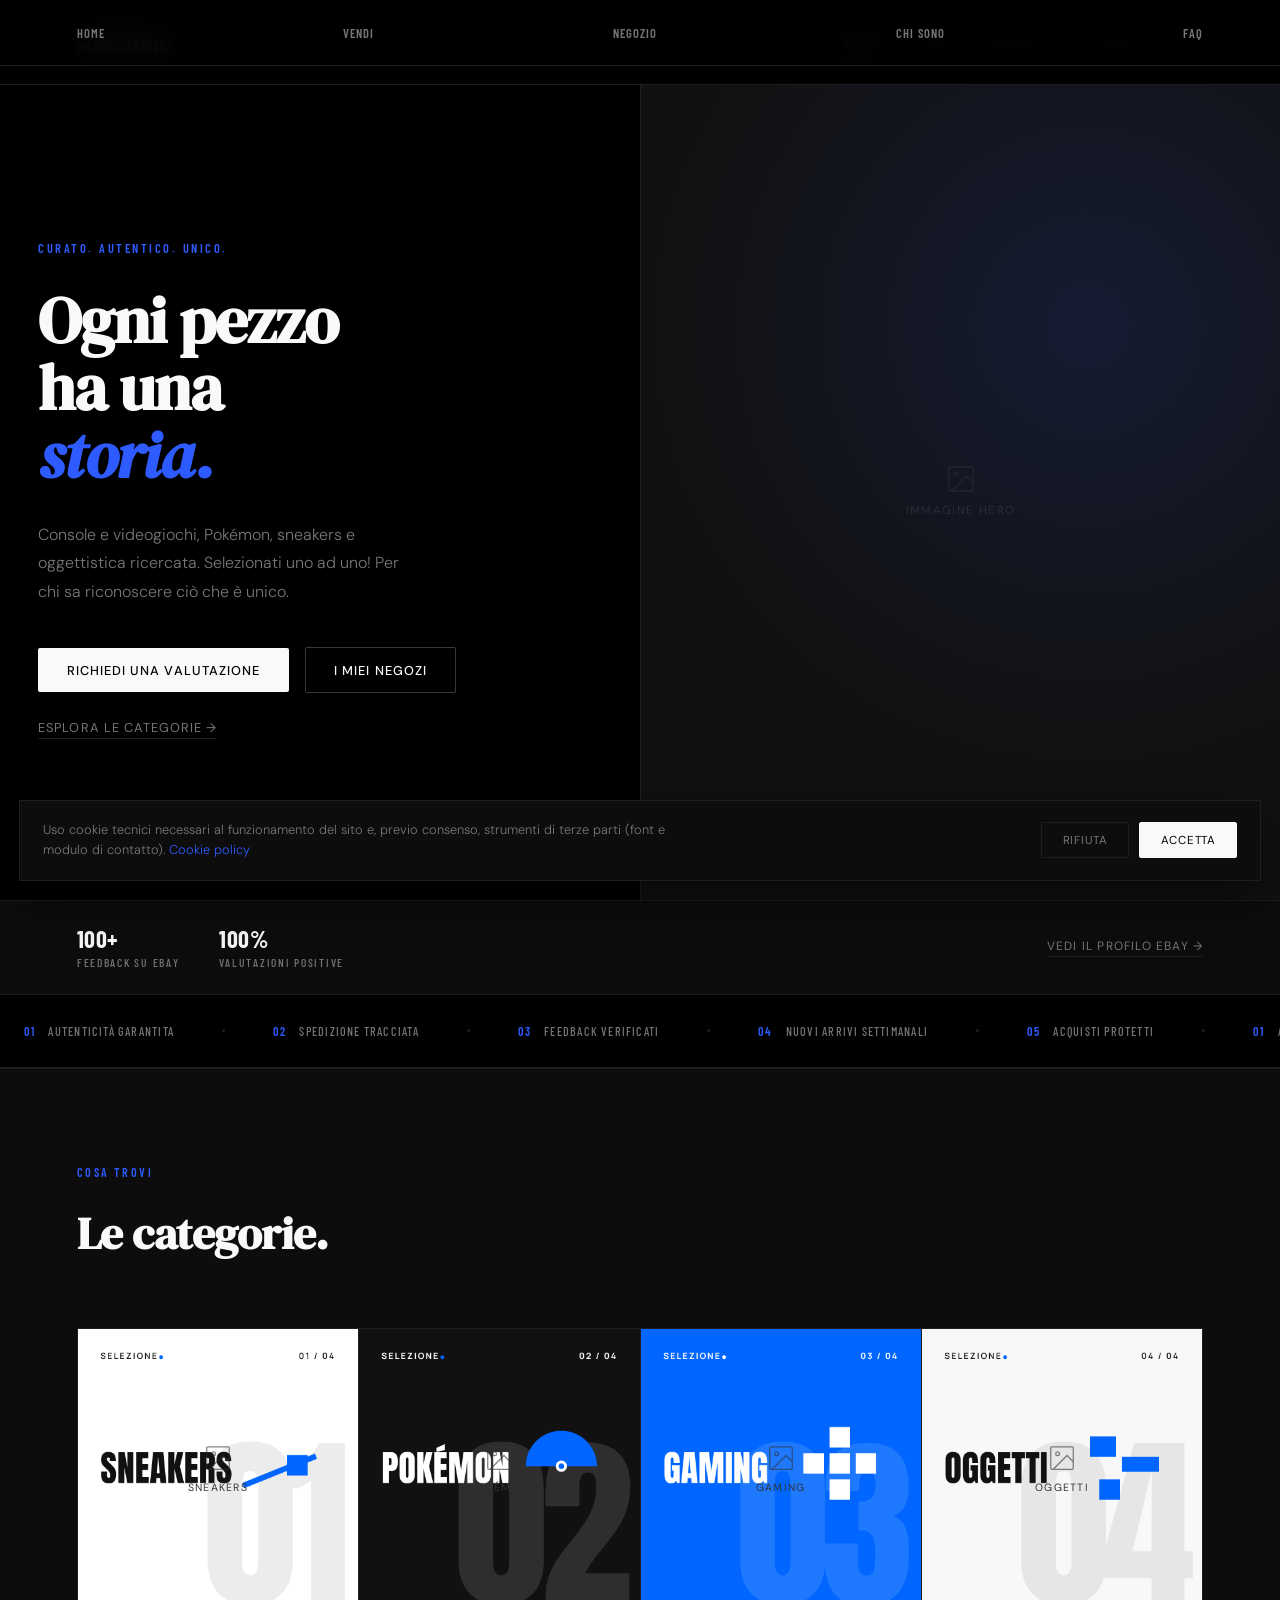
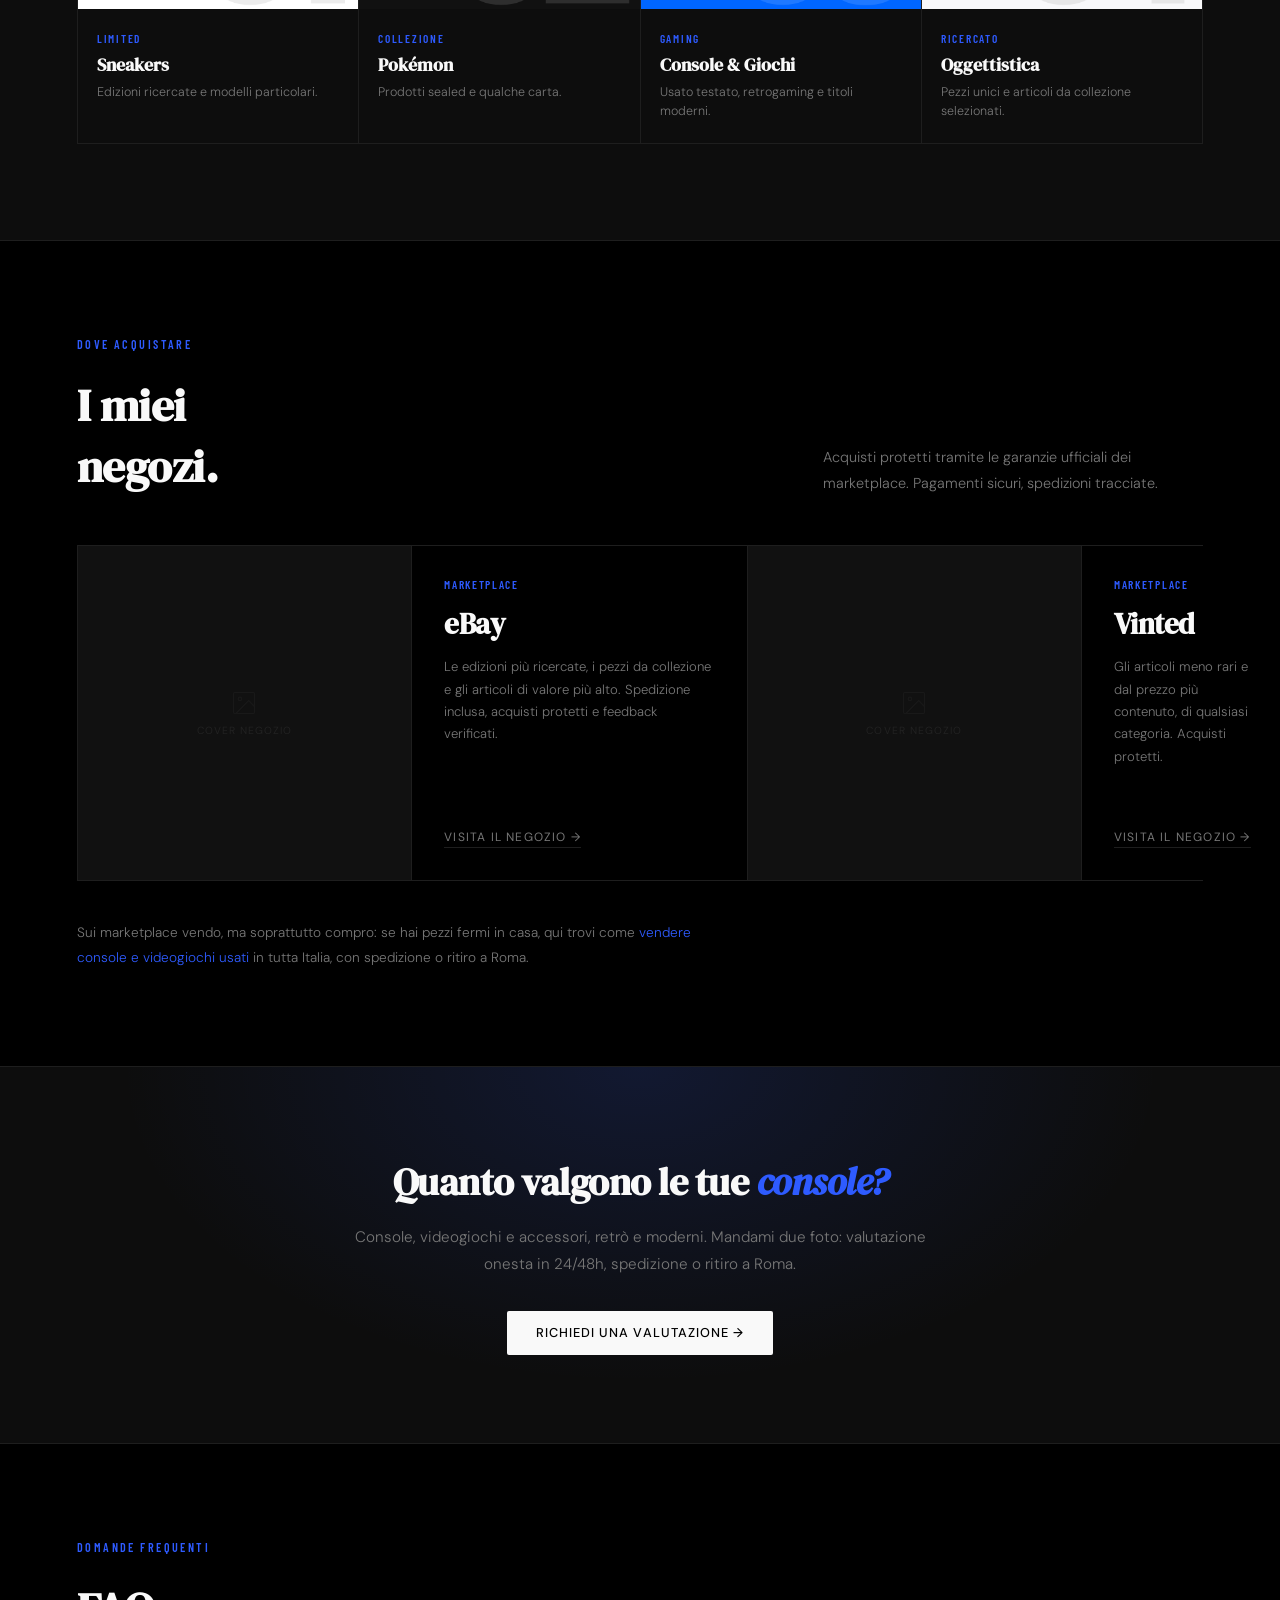
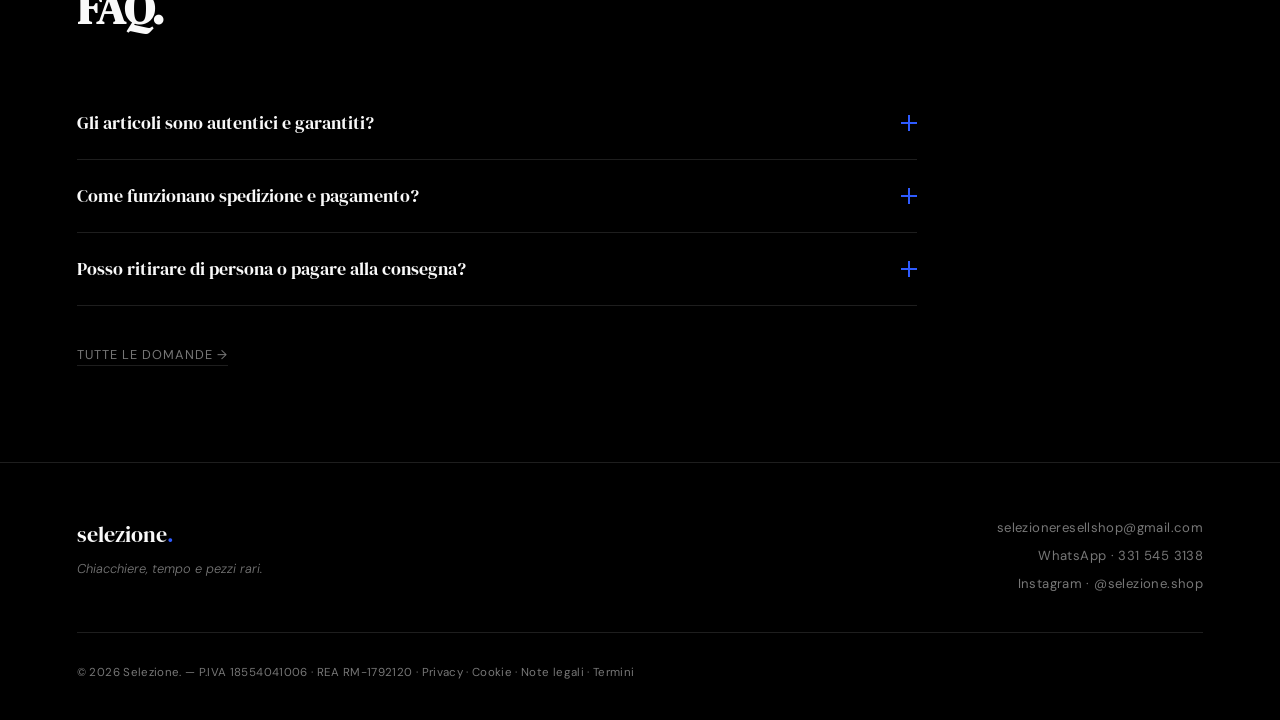
==== commit 5e2bdcaf: "Card categoria: immagini in produzione, WebP lossless con fallback PNG Le 4 card fornite sono grafic" ====
--- a/index.html
+++ b/index.html
@@ -203,7 +203,7 @@
       <div class="cat-tile">
         <picture>
           <source srcset="img/categoria-sneakers.webp" type="image/webp">
-          <img class="cat-photo" id="cat1" alt="Sneakers ed edizioni limitate in vendita su Selezione." src="img/categoria-sneakers.jpg" width="900" height="900" loading="lazy" decoding="async" onerror="this.style.display='none';document.getElementById('catEmpty1').style.display='flex';">
+          <img class="cat-photo" id="cat1" alt="" src="img/categoria-sneakers.png" width="900" height="900" loading="lazy" decoding="async" onerror="this.style.display='none';document.getElementById('catEmpty1').style.display='flex';">
         </picture>
         <div class="cat-empty" id="catEmpty1" aria-hidden="true">
           <svg width="30" height="30" viewBox="0 0 24 24" fill="none" stroke="currentColor" stroke-width="1"><rect x="3" y="3" width="18" height="18" rx="1"/><circle cx="8.5" cy="8.5" r="1.5"/><polyline points="21,15 16,10 5,21"/></svg>
@@ -221,7 +221,7 @@
       <div class="cat-tile">
         <picture>
           <source srcset="img/categoria-pokemon.webp" type="image/webp">
-          <img class="cat-photo" id="cat2" alt="Prodotti Pokémon sealed e carte da collezione in vendita su Selezione." src="img/categoria-pokemon.jpg" width="900" height="900" loading="lazy" decoding="async" onerror="this.style.display='none';document.getElementById('catEmpty2').style.display='flex';">
+          <img class="cat-photo" id="cat2" alt="" src="img/categoria-pokemon.png" width="900" height="900" loading="lazy" decoding="async" onerror="this.style.display='none';document.getElementById('catEmpty2').style.display='flex';">
         </picture>
         <div class="cat-empty" id="catEmpty2" aria-hidden="true">
           <svg width="30" height="30" viewBox="0 0 24 24" fill="none" stroke="currentColor" stroke-width="1"><rect x="3" y="3" width="18" height="18" rx="1"/><circle cx="8.5" cy="8.5" r="1.5"/><polyline points="21,15 16,10 5,21"/></svg>
@@ -239,7 +239,7 @@
       <div class="cat-tile">
         <picture>
           <source srcset="img/categoria-gaming.webp" type="image/webp">
-          <img class="cat-photo" id="cat3" alt="Console e videogiochi usati, retrò e moderni, in vendita su Selezione." src="img/categoria-gaming.jpg" width="900" height="900" loading="lazy" decoding="async" onerror="this.style.display='none';document.getElementById('catEmpty3').style.display='flex';">
+          <img class="cat-photo" id="cat3" alt="" src="img/categoria-gaming.png" width="900" height="900" loading="lazy" decoding="async" onerror="this.style.display='none';document.getElementById('catEmpty3').style.display='flex';">
         </picture>
         <div class="cat-empty" id="catEmpty3" aria-hidden="true">
           <svg width="30" height="30" viewBox="0 0 24 24" fill="none" stroke="currentColor" stroke-width="1"><rect x="3" y="3" width="18" height="18" rx="1"/><circle cx="8.5" cy="8.5" r="1.5"/><polyline points="21,15 16,10 5,21"/></svg>
@@ -257,7 +257,7 @@
       <div class="cat-tile">
         <picture>
           <source srcset="img/categoria-oggetti.webp" type="image/webp">
-          <img class="cat-photo" id="cat4" alt="Oggettistica e pezzi da collezione ricercati in vendita su Selezione." src="img/categoria-oggetti.jpg" width="900" height="900" loading="lazy" decoding="async" onerror="this.style.display='none';document.getElementById('catEmpty4').style.display='flex';">
+          <img class="cat-photo" id="cat4" alt="" src="img/categoria-oggetti.png" width="900" height="900" loading="lazy" decoding="async" onerror="this.style.display='none';document.getElementById('catEmpty4').style.display='flex';">
         </picture>
         <div class="cat-empty" id="catEmpty4" aria-hidden="true">
           <svg width="30" height="30" viewBox="0 0 24 24" fill="none" stroke="currentColor" stroke-width="1"><rect x="3" y="3" width="18" height="18" rx="1"/><circle cx="8.5" cy="8.5" r="1.5"/><polyline points="21,15 16,10 5,21"/></svg>
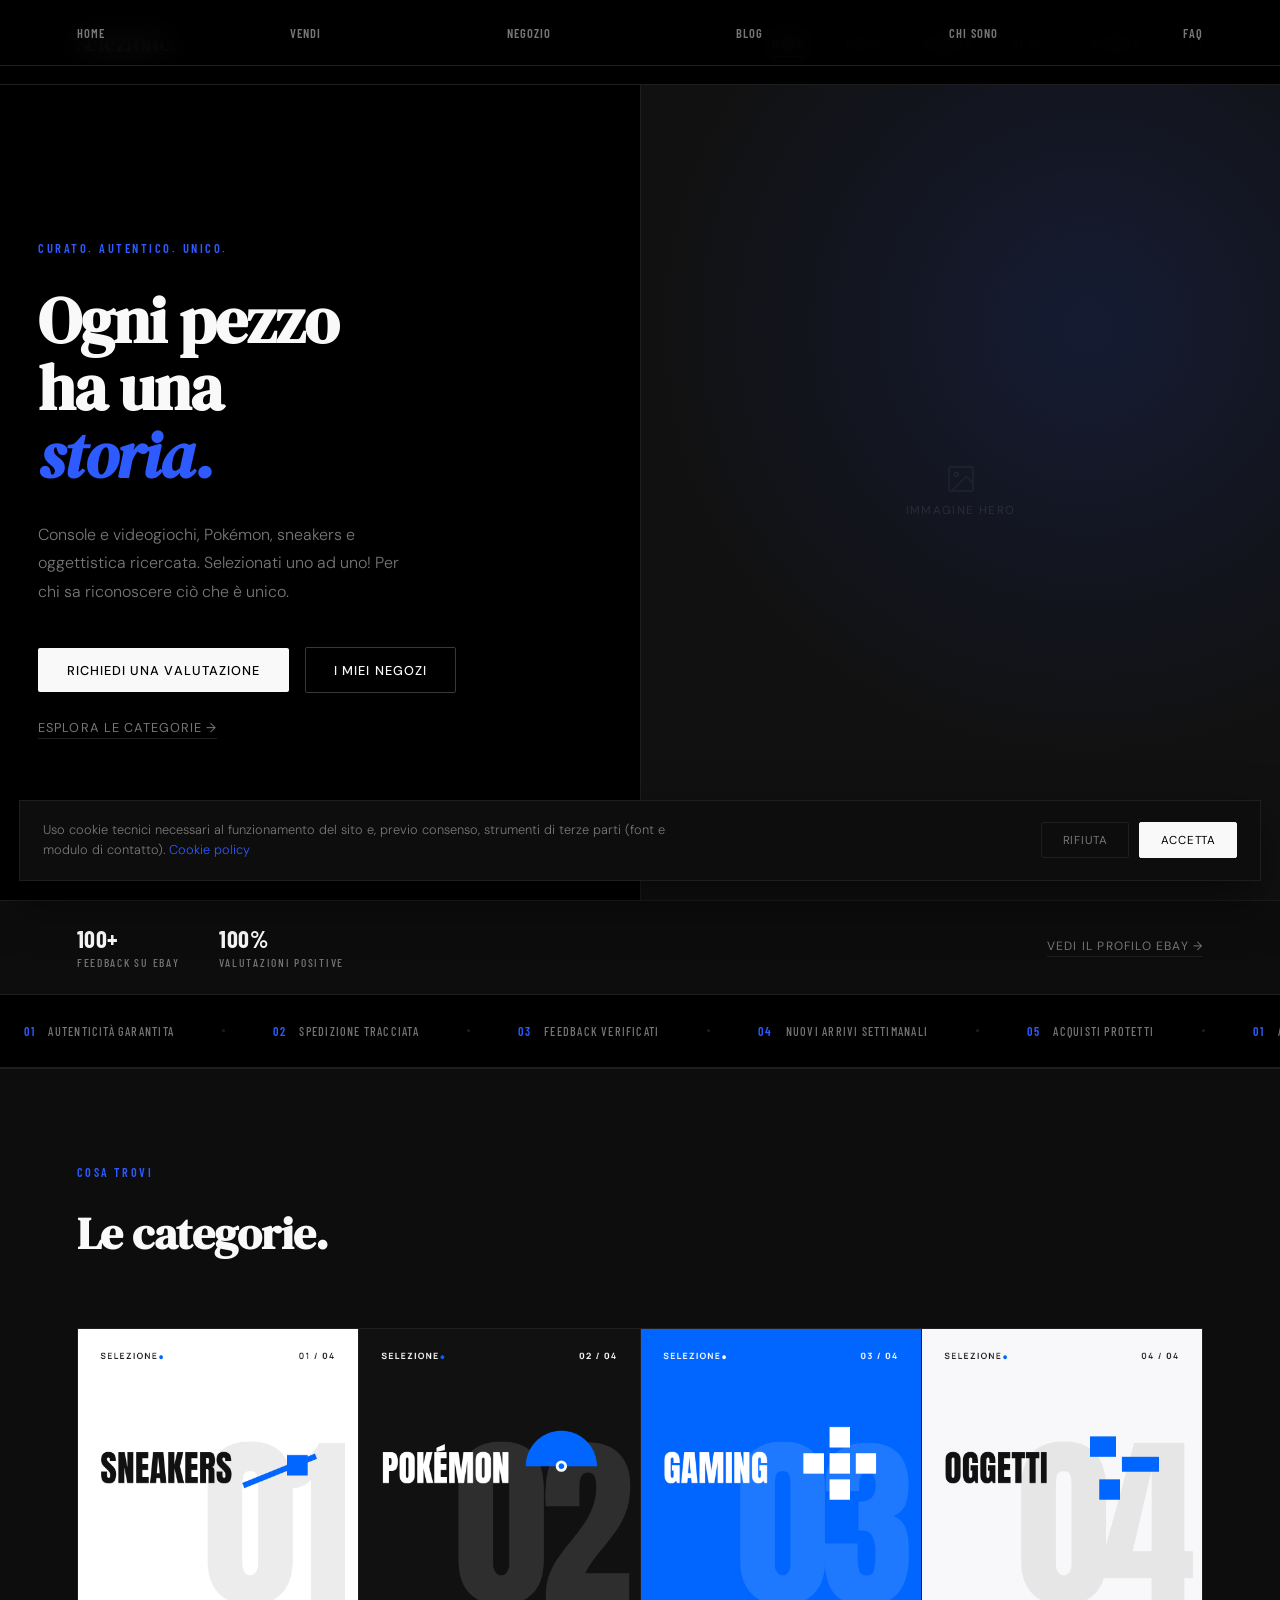
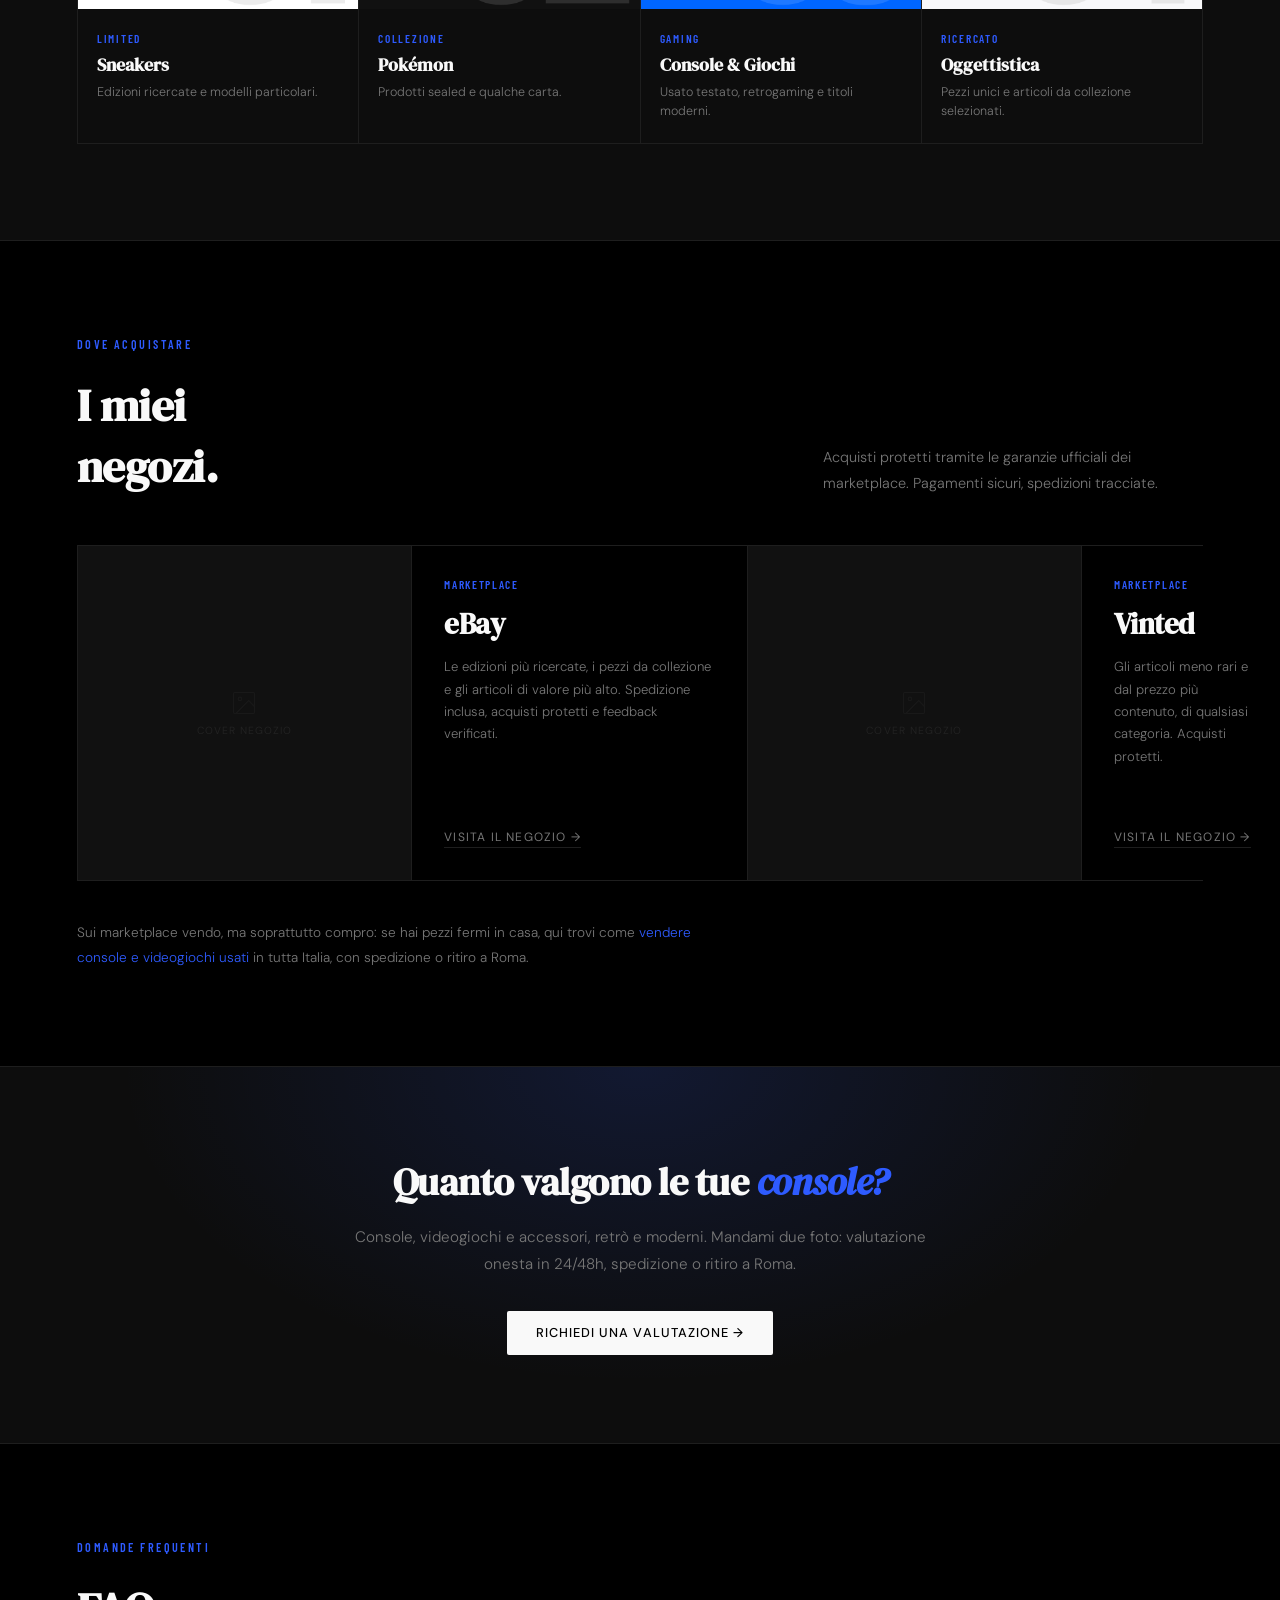
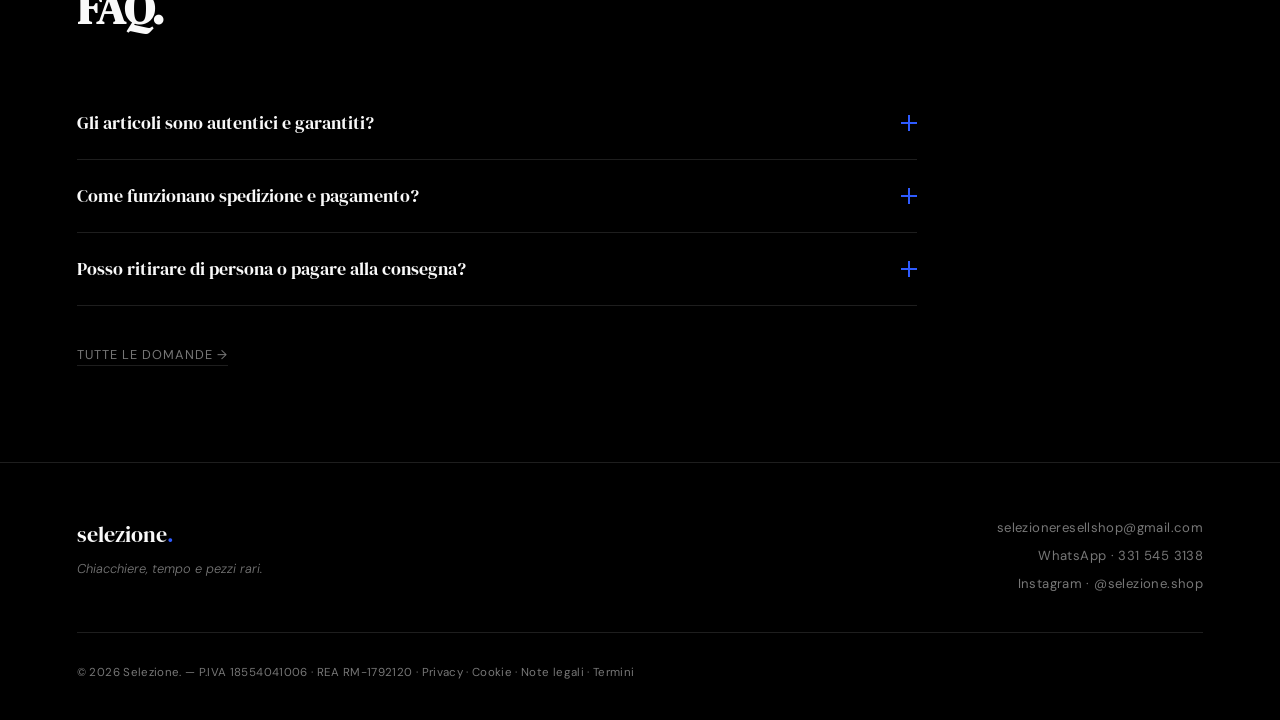
==== commit b3713aa7: "Il sito prende un blog Nuova sezione /blog/ con indice e tre articoli, costruita con i componenti de" ====
--- a/index.html
+++ b/index.html
@@ -111,6 +111,7 @@
     <li><a href="/" aria-current="page">Home</a></li>
     <li><a href="vendi.html">Vendi</a></li>
     <li><a href="negozio.html">Negozio</a></li>
+    <li><a href="/blog/">Blog</a></li>
     <li><a href="chi-siamo.html">Chi sono</a></li>
     <li><a href="faq.html">FAQ</a></li>
   </ul>
@@ -124,6 +125,7 @@
   <a href="/" aria-current="page">Home</a>
   <a href="vendi.html">Vendi</a>
   <a href="negozio.html">Negozio</a>
+  <a href="/blog/">Blog</a>
   <a href="chi-siamo.html">Chi sono</a>
   <a href="faq.html">FAQ</a>
 </div>
@@ -373,6 +375,7 @@
       <a href="/">Home</a>
       <a href="vendi.html">Vendi</a>
       <a href="negozio.html">Negozio</a>
+      <a href="/blog/">Blog</a>
       <a href="chi-siamo.html">Chi sono</a>
       <a href="faq.html">FAQ</a>
     </nav>
--- a/css/style.css
+++ b/css/style.css
@@ -331,7 +331,10 @@
 .cat-tile picture { display: block; width: 100%; height: 100%; }
 .cat-photo { width: 100%; height: 100%; object-fit: cover; display: block; transition: transform 0.4s ease; }
 .cat-card:hover .cat-photo { transform: scale(1.04); }
-.cat-empty { position: absolute; inset: 0; display: flex; flex-direction: column; align-items: center; justify-content: center; gap: 0.5rem; color: #333; font-size: 0.66rem; letter-spacing: 0.12em; text-transform: uppercase; }
+/* Segnaposto mostrato solo se l'immagine non carica: l'onerror sull'<img>
+   rimette display:flex inline. Di default resta nascosto, altrimenti si
+   sovrappone alla foto (position:absolute + inset:0). */
+.cat-empty { position: absolute; inset: 0; display: none; flex-direction: column; align-items: center; justify-content: center; gap: 0.5rem; color: #333; font-size: 0.66rem; letter-spacing: 0.12em; text-transform: uppercase; }
 .cat-empty svg { opacity: 0.6; }
 .cat-info { padding: 1.4rem 1.2rem; }
 .cat-tag {
@@ -483,11 +486,43 @@
 .form-note { font-size: 0.72rem; color: var(--muted); margin-top: 1rem; line-height: 1.6; text-align: center; }
 .form-error { font-size: 0.78rem; color: #ff5c5c; margin-top: 0.9rem; text-align: center; line-height: 1.5; display: none; }
 .form-error.show { display: block; }
+/* Rotta alternativa a WhatsApp: deve restare chiaramente secondaria */
+.form-alt { margin-top: 0.6rem; text-align: center; }
+.form-alt a {
+  font-size: 0.72rem; color: var(--muted); text-decoration: none;
+  border-bottom: 1px solid var(--border); padding-bottom: 2px;
+  transition: color 0.2s, border-color 0.2s;
+}
+.form-alt a:hover { color: var(--offwhite); border-color: var(--muted); }
+/* I tre passi in cima al pannello del form */
+.form-steps { margin-bottom: 2rem; padding-bottom: 1.6rem; border-bottom: 1px solid var(--border); }
+.field-opt {
+  font-family: 'Barlow Condensed', sans-serif;
+  font-size: 0.68rem; letter-spacing: 0.1em; color: var(--muted); text-transform: uppercase;
+}
+
 .form-success { display: none; text-align: center; padding: 3rem 1rem; }
 .form-success.show { display: block; }
+.form-success:focus { outline: none; }
 .form-success svg { color: var(--cobalt); margin-bottom: 1rem; }
 .form-success h3 { font-family: 'DM Serif Display', serif; font-size: 1.5rem; color: var(--offwhite); margin-bottom: 0.8rem; }
-.form-success p { font-size: 0.88rem; color: var(--muted2); line-height: 1.7; font-weight: 300; }
+.form-success p { font-size: 0.88rem; color: var(--muted2); line-height: 1.7; font-weight: 300; margin-bottom: 0.9rem; }
+.form-success p:last-child { margin-bottom: 0; }
+.form-success a { color: var(--cobalt); text-decoration: none; }
+.form-success a:hover { text-decoration: underline; }
+/* Codice di riferimento: grande e selezionabile.
+   Selettori discendenti per battere `.form-success p` senza !important. */
+.form-success .form-ref-label {
+  font-family: 'Barlow Condensed', sans-serif;
+  font-size: 0.71rem; letter-spacing: 0.2em; text-transform: uppercase;
+  color: var(--muted); margin-bottom: 0.4rem;
+}
+.form-success .form-ref {
+  font-family: 'Barlow Condensed', sans-serif;
+  font-size: 2.4rem; font-weight: 700; letter-spacing: 0.08em; line-height: 1;
+  color: var(--cobalt); user-select: all;
+  margin-bottom: 1.6rem;
+}
 
 /* FAQ */
 .faq { padding: 6rem 6%; border-top: 1px solid var(--border); }
@@ -575,6 +610,152 @@
 }
 .contact-card-value { font-family: 'DM Serif Display', serif; font-size: 1.15rem; color: var(--offwhite); word-break: break-word; }
 
+/* ==========================================================================
+   BLOG — indice (/blog/) e pagina articolo (/blog/<slug>/)
+   Riusa palette, font e trame dei componenti esistenti: la griglia degli
+   articoli è la stessa .cat-grid (celle separate da 1px di --border), i
+   meta usano Barlow Condensed come .cat-tag / .ch-label.
+   ========================================================================== */
+
+/* Filtri per categoria (progressive enhancement: senza JS restano tutti visibili) */
+.blog { padding: 6rem 6%; border-top: 1px solid var(--border); }
+.blog-filters {
+  display: flex; flex-wrap: wrap; gap: 0.6rem;
+  margin-bottom: 3rem;
+}
+/* Serve esplicitamente: il display:flex qui sopra batterebbe il display:none
+   che il browser applica da solo all'attributo hidden. */
+.blog-filters[hidden] { display: none; }
+.blog-filter {
+  font-family: 'Barlow Condensed', sans-serif;
+  font-size: 0.78rem; font-weight: 600; letter-spacing: 0.14em; text-transform: uppercase;
+  background: transparent; color: var(--muted);
+  border: 1px solid var(--border); border-radius: 2px;
+  padding: 0.5rem 1.1rem; cursor: pointer;
+  transition: color 0.2s, border-color 0.2s, background 0.2s;
+}
+.blog-filter:hover { color: var(--offwhite); border-color: var(--muted); }
+.blog-filter[aria-pressed="true"] { color: var(--offwhite); border-color: var(--cobalt); background: rgba(46,91,255,0.12); }
+
+.blog-grid {
+  display: grid; grid-template-columns: repeat(3, 1fr);
+  gap: 1px; background: var(--border); border: 1px solid var(--border);
+}
+.post-card {
+  background: var(--black2); text-decoration: none; color: var(--offwhite);
+  display: flex; flex-direction: column; transition: background 0.25s;
+}
+.post-card:hover { background: var(--black3); }
+.post-tile { position: relative; aspect-ratio: 16/9; overflow: hidden; background: var(--img-bg); }
+.post-cover { width: 100%; height: 100%; object-fit: cover; display: block; transition: transform 0.4s ease; }
+.post-card:hover .post-cover { transform: scale(1.04); }
+.post-info { padding: 1.6rem 1.4rem; display: flex; flex-direction: column; flex: 1; }
+.post-meta {
+  font-family: 'Barlow Condensed', sans-serif;
+  font-size: 0.71rem; letter-spacing: 0.15em; text-transform: uppercase;
+  font-weight: 600; color: var(--cobalt); margin-bottom: 0.6rem;
+  display: flex; align-items: center; gap: 0.6rem; flex-wrap: wrap;
+}
+.post-meta time { color: var(--muted); font-weight: 500; letter-spacing: 0.1em; }
+.post-meta .post-meta-dot { width: 3px; height: 3px; border-radius: 50%; background: var(--border); flex-shrink: 0; }
+/* Il titolo della card è un h2 nell'indice (sta sotto l'h1 della pagina) e un
+   h3 tra i correlati (sta sotto l'h2 "Continua a leggere"): stesso aspetto. */
+.post-card h2, .post-card h3 {
+  font-family: 'DM Serif Display', serif; font-size: 1.25rem; line-height: 1.25;
+  letter-spacing: -0.3px; color: var(--offwhite); margin-bottom: 0.6rem;
+}
+.post-excerpt { font-size: 0.82rem; color: var(--muted2); line-height: 1.7; font-weight: 300; margin-bottom: 1.4rem; }
+.post-more {
+  margin-top: auto;
+  font-size: 0.75rem; letter-spacing: 0.1em; text-transform: uppercase; color: var(--muted);
+  border-bottom: 1px solid var(--border); padding-bottom: 2px; width: fit-content;
+  transition: color 0.2s, border-color 0.2s;
+}
+.post-card:hover .post-more { color: var(--cobalt); border-color: var(--cobalt); }
+
+/* "Carica altri": nascosto finché il JS non lo attiva, così senza JS non
+   compare un bottone che non farebbe nulla. */
+.blog-loadmore { display: none; margin-top: 2.5rem; text-align: center; }
+.blog-loadmore.show { display: block; }
+.blog-empty { display: none; margin-top: 2.5rem; font-size: 0.88rem; color: var(--muted2); font-weight: 300; }
+.blog-empty.show { display: block; }
+
+/* Briciole di pane */
+.breadcrumb { padding: 8.5rem 6% 0; }
+.breadcrumb ol { list-style: none; display: flex; flex-wrap: wrap; align-items: center; gap: 0.6rem; }
+.breadcrumb li {
+  font-family: 'Barlow Condensed', sans-serif;
+  font-size: 0.74rem; letter-spacing: 0.14em; text-transform: uppercase;
+  font-weight: 600; color: var(--muted);
+}
+.breadcrumb li + li::before { content: '/'; margin-right: 0.6rem; color: var(--border); }
+.breadcrumb a { color: var(--muted); text-decoration: none; transition: color 0.2s; }
+.breadcrumb a:hover { color: var(--offwhite); }
+.breadcrumb [aria-current="page"] { color: var(--offwhite); }
+
+/* Testata dell'articolo */
+.article-hero { padding: 2.5rem 6% 3rem; }
+.article-hero h1 {
+  font-family: 'DM Serif Display', serif;
+  font-size: clamp(2.2rem, 4.2vw, 3.6rem); line-height: 1.1; letter-spacing: -1px;
+  color: var(--offwhite); margin-bottom: 1.2rem; max-width: 900px; text-wrap: balance;
+}
+.article-hero h1 em { font-style: italic; color: var(--cobalt); }
+.article-standfirst { font-size: 1rem; color: var(--muted2); font-weight: 300; line-height: 1.8; max-width: 720px; }
+.article-byline {
+  display: flex; align-items: center; gap: 0.8rem; flex-wrap: wrap;
+  margin-top: 1.8rem; padding-top: 1.4rem; border-top: 1px solid var(--border);
+  font-family: 'Barlow Condensed', sans-serif;
+  font-size: 0.75rem; letter-spacing: 0.14em; text-transform: uppercase; font-weight: 500;
+  color: var(--muted); max-width: 720px;
+}
+.article-byline .author { color: var(--offwhite); font-weight: 600; }
+.article-byline .dot { width: 3px; height: 3px; border-radius: 50%; background: var(--border); }
+
+.article-cover { padding: 0 6%; }
+.article-cover img {
+  display: block; width: 100%; height: auto; max-height: 460px; object-fit: cover;
+  background: var(--img-bg); border: 1px solid var(--border);
+}
+.article-cover figcaption { font-size: 0.72rem; color: var(--muted); margin-top: 0.7rem; line-height: 1.6; }
+
+/* Corpo dell'articolo */
+.article-body { padding: 4rem 6% 5rem; max-width: 860px; }
+.article-body h2 {
+  font-family: 'DM Serif Display', serif; font-size: clamp(1.5rem, 2.6vw, 2rem);
+  line-height: 1.2; letter-spacing: -0.4px; color: var(--offwhite);
+  margin: 3rem 0 1.1rem;
+}
+.article-body h2:first-child { margin-top: 0; }
+.article-body h2 em { font-style: italic; color: var(--cobalt); }
+.article-body h3 {
+  font-family: 'DM Sans', sans-serif; font-size: 0.95rem; font-weight: 500;
+  letter-spacing: 0.01em; color: var(--offwhite); margin: 2rem 0 0.7rem;
+}
+.article-body p { font-size: 0.92rem; color: var(--muted2); line-height: 1.9; font-weight: 300; margin-bottom: 1.1rem; }
+.article-body ul, .article-body ol { margin: 0 0 1.4rem 1.1rem; display: flex; flex-direction: column; gap: 0.6rem; }
+.article-body li { font-size: 0.92rem; color: var(--muted2); line-height: 1.8; font-weight: 300; padding-left: 0.3rem; }
+.article-body li::marker { color: var(--cobalt); }
+.article-body strong { color: var(--offwhite); font-weight: 500; }
+.article-body a { color: var(--cobalt); text-decoration: none; }
+.article-body a:hover { text-decoration: underline; }
+.article-body blockquote {
+  border-left: 2px solid var(--cobalt); padding: 0.2rem 0 0.2rem 1.4rem;
+  margin: 2rem 0; font-family: 'DM Serif Display', serif; font-style: italic;
+  font-size: 1.1rem; line-height: 1.6; color: var(--offwhite);
+}
+.article-body blockquote p { font-family: inherit; font-size: inherit; color: inherit; line-height: inherit; margin: 0; }
+
+/* Articoli correlati */
+.related { padding: 5rem 6%; border-top: 1px solid var(--border); background: var(--black2); }
+.related > h2 {
+  font-family: 'DM Serif Display', serif; font-size: clamp(1.6rem, 2.8vw, 2.2rem);
+  letter-spacing: -0.5px; color: var(--offwhite); margin-bottom: 2.5rem;
+}
+.related .blog-grid { grid-template-columns: repeat(2, 1fr); }
+.related .post-card { background: var(--black); }
+.related .post-card:hover { background: var(--black3); }
+
 /* ERROR PAGE (404) */
 .error-page {
   min-height: 100vh; display: flex; flex-direction: column;
@@ -677,13 +858,16 @@
   .cat-grid { grid-template-columns: 1fr 1fr; }
   .channels-grid { grid-template-columns: 1fr; }
   .sell-inner { grid-template-columns: 1fr; gap: 3rem; }
+  .blog-grid { grid-template-columns: repeat(2, 1fr); }
   .footer-contacts { align-items: flex-start; }
 }
 @media(max-width: 700px) {
   .contact-cards { grid-template-columns: 1fr; }
+  .related .blog-grid { grid-template-columns: 1fr; }
 }
 @media(max-width: 560px) {
   .cat-grid { grid-template-columns: 1fr; }
+  .blog-grid { grid-template-columns: 1fr; }
   .channel-card { grid-template-columns: 1fr; }
   .channel-img { aspect-ratio: 16/7; }
   .form-row { grid-template-columns: 1fr; }
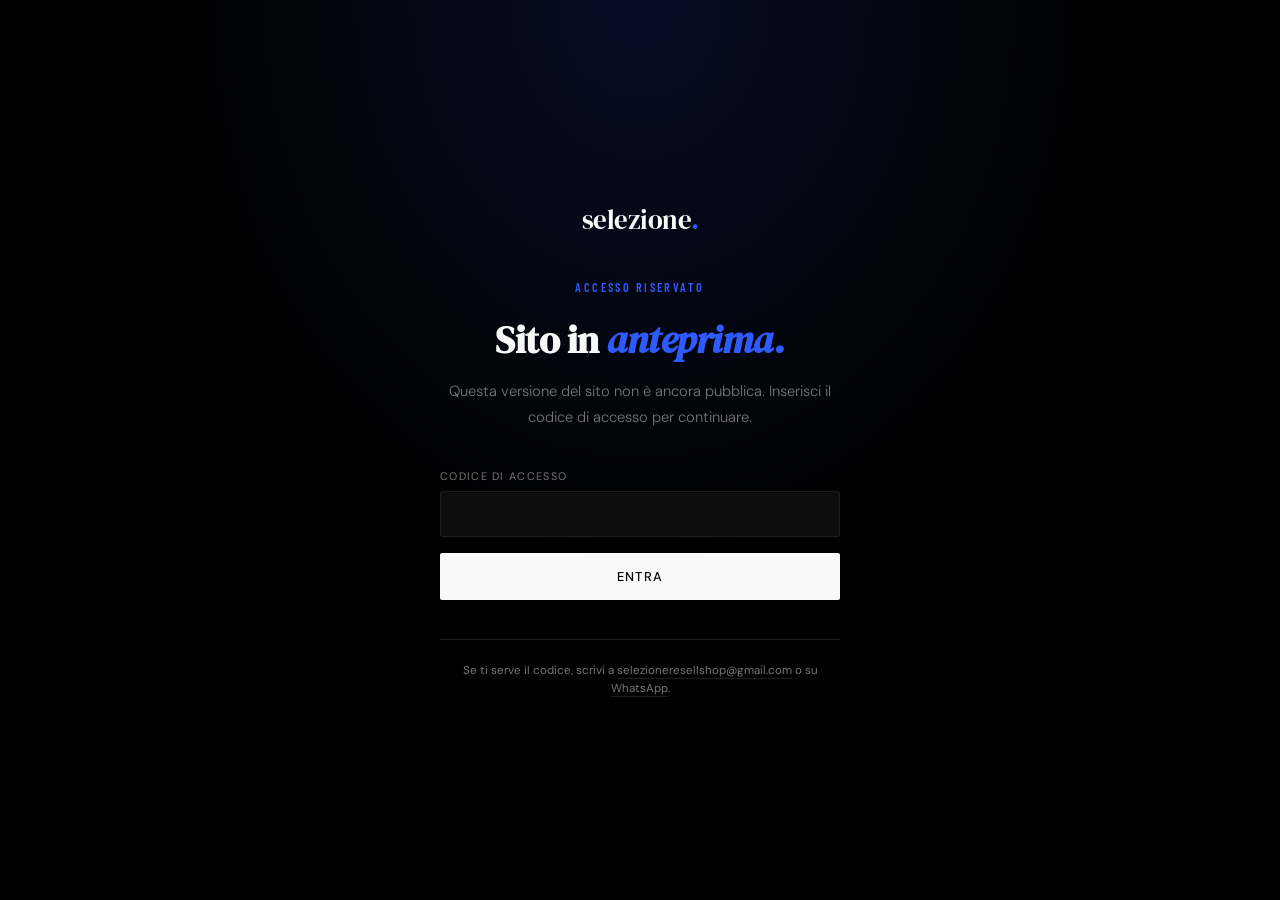
==== commit 5c7a43de: "Gate di anteprima davanti al sito, finché non è pubblico gate.js controlla il token slz_preview_acce" ====
--- a/index.html
+++ b/index.html
@@ -3,6 +3,9 @@
 <head>
 <meta charset="UTF-8">
 <meta name="viewport" content="width=device-width, initial-scale=1.0">
+<!-- GATE DI ANTEPRIMA — riga temporanea, si toglie al go-live (vedi gate.js) -->
+<script src="/gate.js"></script>
+
 <!-- Prestazioni: preconnessione ai server dei font -->
 <link rel="preconnect" href="https://fonts.googleapis.com">
 <link rel="preconnect" href="https://fonts.gstatic.com" crossorigin>
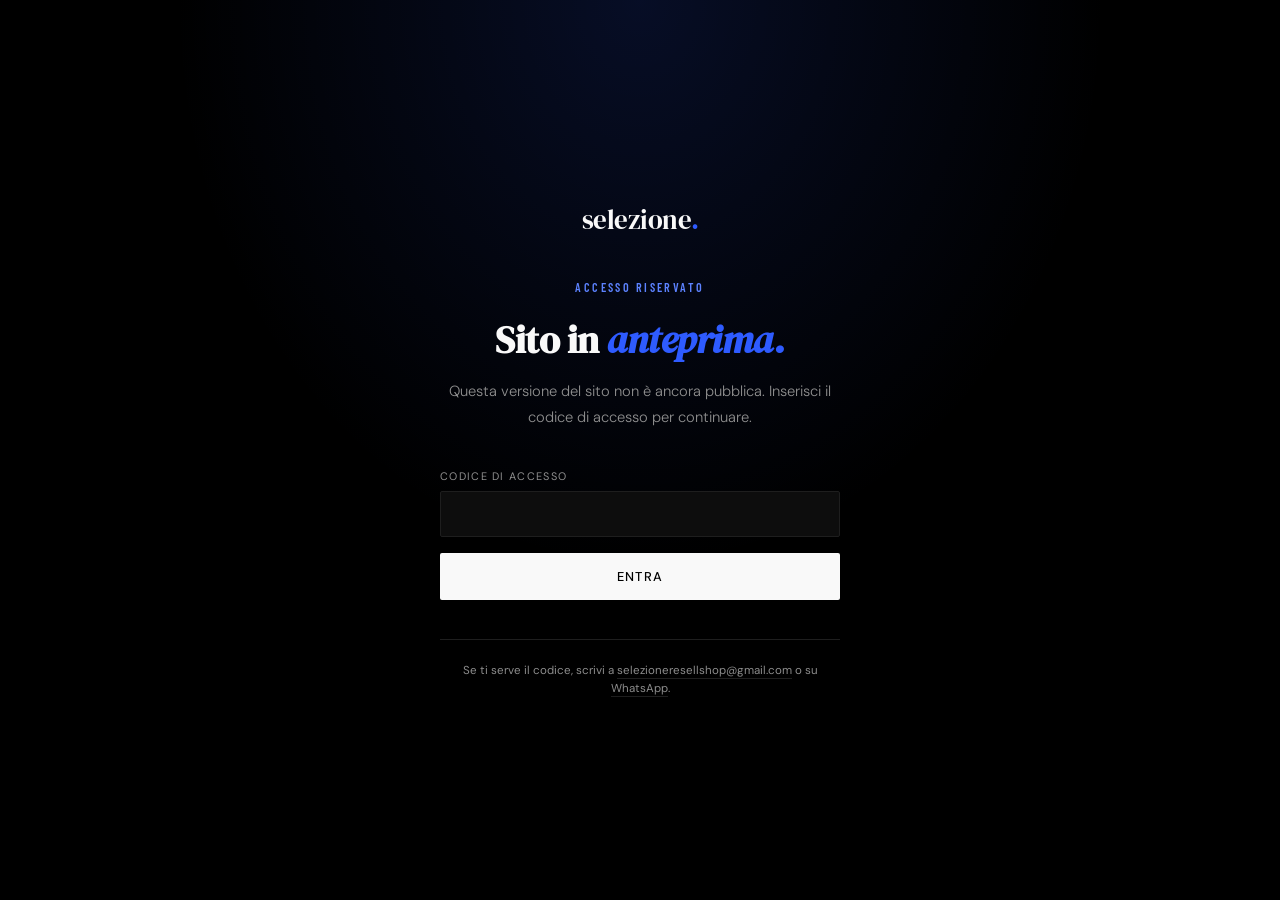
==== commit a8d6a832: "Blog: struttura, indicizzabilità e template ripetibile Fasi 1-6 del brief. La Fase 0 (diagnosi) è gi" ====
--- a/index.html
+++ b/index.html
@@ -323,7 +323,7 @@
       </div>
     </a>
   </div>
-  <p class="channels-note">Sui marketplace vendo, ma soprattutto compro: se hai pezzi fermi in casa, qui trovi come <a href="/vendi.html">vendere console e videogiochi usati</a> in tutta Italia, con spedizione o ritiro a Roma.</p>
+  <p class="channels-note">Sui marketplace vendo, ma soprattutto compro: se hai pezzi fermi in casa, qui trovi come <a href="/vendi.html">vendere console e videogiochi usati</a> in tutta Italia, con spedizione o ritiro a Roma. Se prima vuoi capire quanto vale quello che hai, sul <a href="/blog/">blog</a> trovi le mie guide, a partire da <a href="/blog/quanto-vale-la-tua-ps4/">quanto vale una PS4 usata</a>.</p>
 </section>
 
 <!-- CTA BAND -->
--- a/css/style.css
+++ b/css/style.css
@@ -12,10 +12,15 @@
   --anthracite: #2C2C2C;
   --offwhite: #F9F9F9;
   --cobalt: #2E5BFF;
-  /* Grigi testo: entrambi sopra il 4.5:1 su nero (WCAG 2.1 AA).
-     --muted era #555 (2.8:1) e non era conforme. */
-  --muted: #767676;
-  --muted2: #777;
+  /* Il cobalto di marca su nero sta a 4,06:1: va bene per i titoli (testo
+     grande) ma non per link e label. Questa è la sua versione schiarita, da
+     usare SOLO sul testo piccolo. Sui fondi del sito sta sopra il 5:1. */
+  --cobalt-text: #5C82FF;
+  /* Grigi testo. Erano tarati sul nero puro (4,6:1) ma scendevano a 4,1:1
+     sui fondi --black2 e --black3, dove sta metà delle sezioni. Alzati
+     finché non superano il 4.5:1 anche su --black3, il più chiaro dei tre. */
+  --muted: #8C8C8C;
+  --muted2: #909090;
   --border: #1e1e1e;
   --img-bg: #111;
 }
@@ -138,7 +143,7 @@
 .hero-eyebrow {
   font-family: 'Barlow Condensed', sans-serif;
   font-size: 0.78rem; letter-spacing: 0.2em; text-transform: uppercase;
-  color: var(--cobalt); font-weight: 600; margin-bottom: 2rem;
+  color: var(--cobalt-text); font-weight: 600; margin-bottom: 2rem;
 }
 .hero h1 {
   font-family: 'DM Serif Display', serif;
@@ -161,6 +166,8 @@
   transition: background 0.2s, color 0.2s, transform 0.2s;
 }
 .btn-main:hover { background: var(--cobalt); color: var(--offwhite); transform: translateY(-2px); }
+/* min-height: porta il bottone a 44px anche quando il testo è su una riga sola. */
+.btn-main, .btn-secondary { min-height: 44px; }
 .btn-secondary {
   display: inline-flex; align-items: center; gap: 0.6rem;
   background: transparent; color: var(--offwhite);
@@ -264,7 +271,7 @@
 @keyframes marquee { from { transform: translateX(0); } to { transform: translateX(-50%); } }
 .divider-item { display: flex; align-items: center; gap: 0.8rem; flex-shrink: 0; }
 .divider-item span { font-family: 'Barlow Condensed', sans-serif; }
-.divider-item span:first-child { font-size: 0.76rem; letter-spacing: 0.15em; text-transform: uppercase; color: var(--cobalt); font-weight: 600; }
+.divider-item span:first-child { font-size: 0.76rem; letter-spacing: 0.15em; text-transform: uppercase; color: var(--cobalt-text); font-weight: 600; }
 .divider-item span:last-child { font-size: 0.76rem; letter-spacing: 0.1em; text-transform: uppercase; color: var(--muted); font-weight: 500; }
 .divider-dot { width: 3px; height: 3px; border-radius: 50%; background: var(--border); flex-shrink: 0; }
 
@@ -283,7 +290,7 @@
 .label {
   font-family: 'Barlow Condensed', sans-serif;
   font-size: 0.76rem; letter-spacing: 0.2em; text-transform: uppercase;
-  color: var(--cobalt); margin-bottom: 1.5rem; font-weight: 600;
+  color: var(--cobalt-text); margin-bottom: 1.5rem; font-weight: 600;
 }
 .about-content h2 {
   font-family: 'DM Serif Display', serif;
@@ -303,7 +310,7 @@
 .about-item:last-child { border-bottom: none; }
 .about-num {
   font-family: 'Barlow Condensed', sans-serif;
-  font-size: 0.76rem; color: var(--cobalt); font-weight: 600; letter-spacing: 0.1em; padding-top: 2px; flex-shrink: 0;
+  font-size: 0.76rem; color: var(--cobalt-text); font-weight: 600; letter-spacing: 0.1em; padding-top: 2px; flex-shrink: 0;
 }
 .about-item h3 { font-size: 0.88rem; font-weight: 500; color: var(--offwhite); margin-bottom: 0.2rem; }
 .about-item p { font-size: 0.8rem; color: var(--muted2); margin: 0; line-height: 1.6; }
@@ -339,7 +346,7 @@
 .cat-info { padding: 1.4rem 1.2rem; }
 .cat-tag {
   font-family: 'Barlow Condensed', sans-serif;
-  font-size: 0.71rem; letter-spacing: 0.15em; text-transform: uppercase; color: var(--cobalt); margin-bottom: 0.5rem; font-weight: 600;
+  font-size: 0.71rem; letter-spacing: 0.15em; text-transform: uppercase; color: var(--cobalt-text); margin-bottom: 0.5rem; font-weight: 600;
 }
 .cat-card h3 { font-family: 'DM Serif Display', serif; font-size: 1.1rem; color: var(--offwhite); margin-bottom: 0.4rem; }
 .cat-card p { font-size: 0.78rem; color: var(--muted2); line-height: 1.5; font-weight: 300; }
@@ -377,7 +384,7 @@
 }
 .ch-label {
   font-family: 'Barlow Condensed', sans-serif;
-  font-size: 0.71rem; letter-spacing: 0.15em; text-transform: uppercase; color: var(--cobalt); font-weight: 600;
+  font-size: 0.71rem; letter-spacing: 0.15em; text-transform: uppercase; color: var(--cobalt-text); font-weight: 600;
 }
 .channel-info h3 { font-family: 'DM Serif Display', serif; font-size: 1.8rem; letter-spacing: -0.5px; margin: 0.8rem 0; color: var(--offwhite); }
 .channel-info p { font-size: 0.82rem; color: var(--muted2); line-height: 1.7; font-weight: 300; }
@@ -420,13 +427,31 @@
 .sell-step:last-child { border-bottom: none; }
 .sell-step-num {
   font-family: 'Barlow Condensed', sans-serif;
-  font-size: 0.76rem; color: var(--cobalt); font-weight: 600; letter-spacing: 0.1em; padding-top: 2px; flex-shrink: 0;
+  font-size: 0.76rem; color: var(--cobalt-text); font-weight: 600; letter-spacing: 0.1em; padding-top: 2px; flex-shrink: 0;
 }
 .sell-step h3 { font-size: 0.88rem; font-weight: 500; color: var(--offwhite); margin-bottom: 0.2rem; }
 .sell-step p { font-size: 0.8rem; color: var(--muted2); margin: 0; line-height: 1.6; }
 .sell-note { font-size: 0.8rem; color: var(--muted2); line-height: 1.7; font-weight: 300; margin-top: 2rem; max-width: 420px; }
-.sell-note a { color: var(--cobalt); text-decoration: none; }
+.sell-note a { color: var(--cobalt-text); text-decoration: none; }
 .sell-note a:hover { text-decoration: underline; }
+
+
+/* GUIDE UTILI (vendi.html) — ponte verso il blog */
+.sell-guides { margin-top: 2.5rem; padding-top: 2rem; border-top: 1px solid var(--border); }
+.sell-guides h2 {
+  font-family: 'DM Serif Display', serif;
+  font-size: clamp(1.4rem, 2.4vw, 1.9rem); line-height: 1.2;
+  letter-spacing: -0.5px; color: var(--offwhite); margin-bottom: 1rem;
+}
+.sell-guides > p { font-size: 0.85rem; color: var(--muted2); line-height: 1.8; font-weight: 300; max-width: 440px; }
+.sell-guides-list { list-style: none; margin: 1.4rem 0 0; display: flex; flex-direction: column; gap: 0.9rem; max-width: 460px; }
+.sell-guides-list li {
+  font-size: 0.82rem; color: var(--muted2); line-height: 1.6; font-weight: 300;
+  padding-left: 1rem; border-left: 1px solid var(--border);
+}
+.sell-guides-list a { color: var(--cobalt-text); text-decoration: none; }
+.sell-guides-list a:hover { text-decoration: underline; }
+.sell-guides .hero-explore { margin-top: 1.6rem; }
 
 /* LOGISTICA (vendi.html) */
 .sell-logistics { margin-top: 2.5rem; padding-top: 2rem; border-top: 1px solid var(--border); }
@@ -471,7 +496,7 @@
 .form-check { display: flex; align-items: flex-start; gap: 0.7rem; margin-bottom: 1.4rem; }
 .form-check input { width: 16px; height: 16px; margin-top: 2px; accent-color: var(--cobalt); flex-shrink: 0; cursor: pointer; }
 .form-check label { font-size: 0.76rem; color: var(--muted2); line-height: 1.5; cursor: pointer; }
-.form-check a { color: var(--cobalt); text-decoration: none; }
+.form-check a { color: var(--cobalt-text); text-decoration: none; }
 .form-check a:hover { text-decoration: underline; }
 
 .form-submit {
@@ -508,7 +533,7 @@
 .form-success h3 { font-family: 'DM Serif Display', serif; font-size: 1.5rem; color: var(--offwhite); margin-bottom: 0.8rem; }
 .form-success p { font-size: 0.88rem; color: var(--muted2); line-height: 1.7; font-weight: 300; margin-bottom: 0.9rem; }
 .form-success p:last-child { margin-bottom: 0; }
-.form-success a { color: var(--cobalt); text-decoration: none; }
+.form-success a { color: var(--cobalt-text); text-decoration: none; }
 .form-success a:hover { text-decoration: underline; }
 /* Codice di riferimento: grande e selezionabile.
    Selettori discendenti per battere `.form-success p` senza !important. */
@@ -581,13 +606,13 @@
 .legal-body { max-width: 760px; }
 .legal-body p { font-size: 0.85rem; color: var(--muted2); line-height: 1.8; font-weight: 300; margin-bottom: 1rem; }
 .legal-body strong { color: var(--offwhite); font-weight: 500; }
-.legal-body a { color: var(--cobalt); text-decoration: none; }
+.legal-body a { color: var(--cobalt-text); text-decoration: none; }
 .legal-body a:hover { text-decoration: underline; }
 .legal-updated { padding: 3rem 6%; font-size: 0.78rem; color: var(--muted); }
 
 /* Link contestuali dentro il corpo del testo */
 .cta-band p a, .channels-note a, .about-content > p a, .faq-answer a {
-  color: var(--cobalt); text-decoration: none;
+  color: var(--cobalt-text); text-decoration: none;
 }
 .cta-band p a:hover, .channels-note a:hover, .about-content > p a:hover, .faq-answer a:hover {
   text-decoration: underline;
@@ -606,7 +631,7 @@
 .contact-card:hover { background: var(--black3); }
 .contact-card-label {
   font-family: 'Barlow Condensed', sans-serif;
-  font-size: 0.71rem; letter-spacing: 0.15em; text-transform: uppercase; color: var(--cobalt); font-weight: 600;
+  font-size: 0.71rem; letter-spacing: 0.15em; text-transform: uppercase; color: var(--cobalt-text); font-weight: 600;
 }
 .contact-card-value { font-family: 'DM Serif Display', serif; font-size: 1.15rem; color: var(--offwhite); word-break: break-word; }
 
@@ -631,7 +656,7 @@
   font-size: 0.78rem; font-weight: 600; letter-spacing: 0.14em; text-transform: uppercase;
   background: transparent; color: var(--muted);
   border: 1px solid var(--border); border-radius: 2px;
-  padding: 0.5rem 1.1rem; cursor: pointer;
+  padding: 0.5rem 1.1rem; cursor: pointer; min-height: 44px;
   transition: color 0.2s, border-color 0.2s, background 0.2s;
 }
 .blog-filter:hover { color: var(--offwhite); border-color: var(--muted); }
@@ -653,7 +678,7 @@
 .post-meta {
   font-family: 'Barlow Condensed', sans-serif;
   font-size: 0.71rem; letter-spacing: 0.15em; text-transform: uppercase;
-  font-weight: 600; color: var(--cobalt); margin-bottom: 0.6rem;
+  font-weight: 600; color: var(--cobalt-text); margin-bottom: 0.6rem;
   display: flex; align-items: center; gap: 0.6rem; flex-wrap: wrap;
 }
 .post-meta time { color: var(--muted); font-weight: 500; letter-spacing: 0.1em; }
@@ -737,7 +762,7 @@
 .article-body li { font-size: 0.92rem; color: var(--muted2); line-height: 1.8; font-weight: 300; padding-left: 0.3rem; }
 .article-body li::marker { color: var(--cobalt); }
 .article-body strong { color: var(--offwhite); font-weight: 500; }
-.article-body a { color: var(--cobalt); text-decoration: none; }
+.article-body a { color: var(--cobalt-text); text-decoration: none; }
 .article-body a:hover { text-decoration: underline; }
 .article-body blockquote {
   border-left: 2px solid var(--cobalt); padding: 0.2rem 0 0.2rem 1.4rem;
@@ -769,6 +794,9 @@
 }
 .error-page .error-code span { color: var(--cobalt); }
 .error-page p { font-size: 1rem; color: var(--muted2); font-weight: 300; max-width: 420px; line-height: 1.8; }
+.error-page .error-links { font-size: 0.88rem; margin-top: 0.5rem; }
+.error-page .error-links a { color: var(--cobalt-text); text-decoration: none; }
+.error-page .error-links a:hover { text-decoration: underline; }
 
 /* FOOTER */
 footer { border-top: 1px solid var(--border); padding: 3.5rem 6% 2.5rem; }
@@ -786,7 +814,7 @@
   letter-spacing: 0.03em; transition: color 0.2s;
   display: inline-flex; align-items: center; gap: 0.5rem;
 }
-.footer-contacts a:hover { color: var(--cobalt); }
+.footer-contacts a:hover { color: var(--cobalt-text); }
 .footer-bottom {
   display: flex; align-items: center; justify-content: space-between;
   flex-wrap: wrap; gap: 1rem;
@@ -824,12 +852,13 @@
   box-shadow: 0 20px 50px rgba(0,0,0,0.5);
 }
 .cookie-banner p { font-size: 0.8rem; color: var(--muted2); line-height: 1.6; font-weight: 300; max-width: 660px; }
-.cookie-banner a { color: var(--cobalt); text-decoration: none; cursor: pointer; }
+.cookie-banner a { color: var(--cobalt-text); text-decoration: none; cursor: pointer; }
 .cookie-banner a:hover { text-decoration: underline; }
 .cookie-actions { display: flex; gap: 0.6rem; flex-shrink: 0; }
 .cookie-btn {
   font-family: 'DM Sans', sans-serif; font-size: 0.72rem; letter-spacing: 0.06em;
   text-transform: uppercase; padding: 0.6rem 1.3rem; border-radius: 2px; cursor: pointer;
+  min-height: 44px;
   transition: background 0.2s, color 0.2s, border-color 0.2s;
 }
 .cookie-btn.ghost { background: transparent; border: 1px solid var(--border); color: var(--muted2); }
@@ -837,7 +866,14 @@
 .cookie-btn.solid { background: var(--offwhite); border: 1px solid var(--offwhite); color: var(--black); }
 .cookie-btn.solid:hover { background: var(--cobalt); border-color: var(--cobalt); color: var(--offwhite); }
 @media(max-width: 600px) {
-  .cookie-banner { flex-direction: column; align-items: flex-start; }
+  /* Il banner occupava circa il 29% di uno schermo da 640px logici.
+     Meno padding, corpo e interlinea lo portano sotto il 20%. */
+  .cookie-banner {
+    flex-direction: column; align-items: flex-start;
+    left: 0; right: 0; bottom: 0; border-left: none; border-right: none;
+    padding: 0.9rem 1rem; gap: 0.7rem;
+  }
+  .cookie-banner p { font-size: 0.74rem; line-height: 1.45; }
   .cookie-actions { width: 100%; }
   .cookie-btn { flex: 1; }
 }
